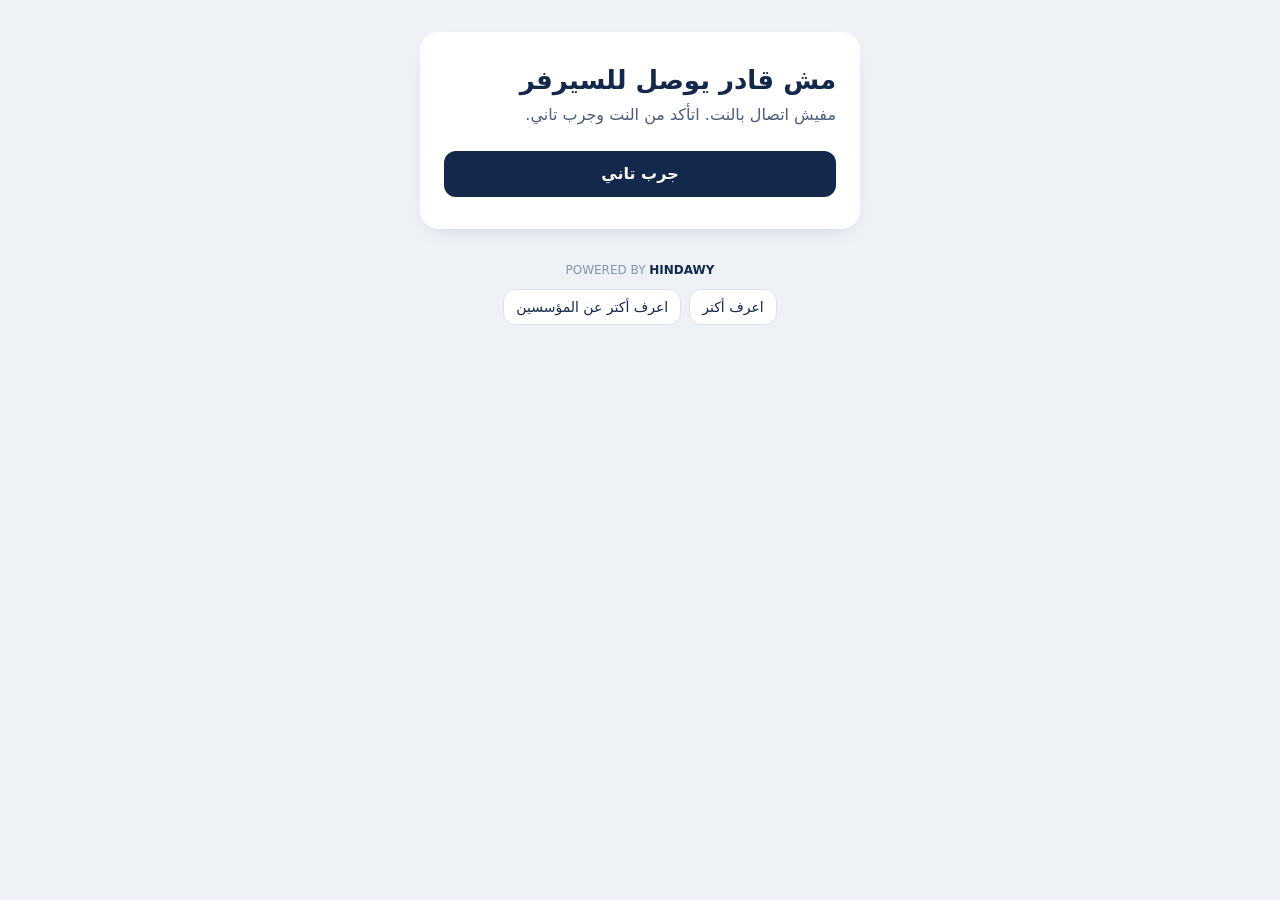
==== demo/index.html @ 134720d7 "Homework out policy, presentation (own data, 4 apps, identity, WhatsApp), start page" ====
<!doctype html>
<html lang="ar" dir="rtl">
<head>
<meta charset="utf-8">
<meta name="viewport" content="width=device-width, initial-scale=1, viewport-fit=cover">
<meta name="theme-color" content="#FFFFFF">
<meta http-equiv="Content-Security-Policy" content="default-src 'self'; script-src 'self'; style-src 'self' 'unsafe-inline' https://fonts.googleapis.com; font-src https://fonts.gstatic.com; connect-src https://wxsfaqhketlmcamfuojt.supabase.co; img-src 'self' data:; base-uri 'none'; form-action 'none'">
<title>السيستم</title>
<link rel="stylesheet" href="../css/tokens.css?v=0.9.9">
<link rel="stylesheet" href="../css/app.css?v=0.9.9">
</head>
<body>
<div id="app"><div class="loading">بيحمّل…</div></div>
<script src="../js/icons.js?v=0.9.9"></script>
<script src="../js/config.js?v=0.9.9"></script>
<script src="demo.js"></script>
<script src="../js/api.js?v=0.9.9"></script>
<script src="../js/ui.js?v=0.9.9"></script>
<script src="../js/vendor/qrcode.js?v=1.4.4"></script>
<script src="../js/scan.js?v=0.9.9"></script>
<script src="../js/door.js?v=0.9.9"></script>
<script src="../js/import.js?v=0.9.9"></script>
  <script src="../js/more.js?v=0.9.9"></script>
<script src="../js/app.js?v=0.9.9"></script>
</body>
</html>
---- css/tokens.css ----
/* هوية teacher-pro — «الحبر والقلم الأحمر والهايلايتر» — فاتح بس */
@import url("https://fonts.googleapis.com/css2?family=Readex+Pro:wght@300;400;500;600;700&display=swap");

:root {
  color-scheme: light;

  /* الورق */
  --desk: #EEF2F7;        /* خلفية الصفحة */
  --paper: #FFFFFF;       /* الأسطح */
  --rule: #DCE3ED;        /* خطوط الكشكول والفواصل */
  --rule-soft: #EBF0F6;

  /* الحبر */
  --ink: #14284B;         /* النص الأساسي والزرار الأساسي */
  --ink-2: #4B5D7A;       /* نص ثانوي */
  --ink-3: #8795AC;       /* تلميحات */
  --ink-press: #0C1C38;

  /* الأقلام */
  --pen-red: #CF3A2E;     /* غلط / مرفوض / مفيش رصيد */
  --pen-red-wash: #FCEBE8;
  --pen-green: #17855A;   /* صح / مدفوع / حاضر */
  --pen-green-wash: #E3F3EB;
  --pen-amber: #A86A0B;   /* مستني مراجعة */
  --pen-amber-wash: #FBF0DC;

  /* الهايلايتر — للحاجة المهمة الواحدة في الشاشة */
  --marker: #FFE45A;

  /* الخط */
  --font: "Readex Pro", "Noto Kufi Arabic", system-ui, sans-serif;
  --fs-xs: 12px; --fs-sm: 14px; --fs-md: 16px; --fs-lg: 20px; --fs-xl: 26px; --fs-2xl: 36px; --fs-3xl: 52px;

  /* المسافات والحواف */
  --s1: 4px; --s2: 8px; --s3: 12px; --s4: 16px; --s5: 24px; --s6: 32px; --s7: 48px;
  --r-sm: 8px; --r-md: 12px; --r-lg: 18px;
  --lift: 0 1px 0 var(--rule), 0 8px 24px -16px rgba(20, 40, 75, .35);
}

* { box-sizing: border-box; }
body {
  margin: 0; background: var(--desk); color: var(--ink);
  font-family: var(--font); font-size: var(--fs-md); line-height: 1.6;
  font-variant-numeric: tabular-nums;
}
:focus-visible { outline: 3px solid var(--ink); outline-offset: 2px; border-radius: 6px; }

/* الهايلايتر: خط مايل ورا الرقم المهم */
.mark { position: relative; z-index: 0; padding: 0 .15em; white-space: nowrap; }
.mark::before {
  content: ""; position: absolute; z-index: -1; inset: 38% -.1em 6% -.1em;
  background: var(--marker); border-radius: 3px 10px 4px 12px; transform: rotate(-1.5deg);
}

/* الزراير */
.btn {
  display: inline-flex; align-items: center; justify-content: center; gap: var(--s2);
  min-height: 46px; padding: 0 var(--s5); border-radius: var(--r-md);
  font: 600 var(--fs-md)/1 var(--font); border: 1.5px solid transparent; cursor: pointer;
  transition: transform .08s, background .15s; text-decoration: none;
}
.btn:active { transform: translateY(1px); }
.btn svg { width: 20px; height: 20px; }
.btn-ink { background: var(--ink); color: #fff; }
.btn-ink:hover { background: var(--ink-press); }
.btn-line { background: var(--paper); color: var(--ink); border-color: var(--rule); }
.btn-line:hover { border-color: var(--ink-3); }
.btn-green { background: var(--pen-green); color: #fff; }
.btn-red { background: var(--paper); color: var(--pen-red); border-color: currentColor; }
.btn-ghost { background: none; color: var(--ink-2); padding: 0 var(--s3); }
.btn-lg { min-height: 58px; font-size: var(--fs-lg); border-radius: var(--r-lg); }
.btn-block { width: 100%; }

@media (prefers-reduced-motion: reduce) { * { transition: none !important; animation: none !important; } }
---- css/app.css ----
/* شاشات السيستم — مبنية على tokens.css */
html, body { min-height: 100%; }
body { -webkit-tap-highlight-color: transparent; }
a { color: var(--ink); }
.ic { width: 20px; height: 20px; flex: none; }
.ic.sm { width: 16px; height: 16px; }
.ic.lg { width: 28px; height: 28px; }
h1, h2, h3 { margin: 0; line-height: 1.3; }
.muted { color: var(--ink-2); }
.tiny { color: var(--ink-3); font-size: var(--fs-xs); }
.btn-sm { min-height: 36px; padding: 0 var(--s3); font-size: var(--fs-sm); }
.btn[disabled] { opacity: .6; cursor: progress; }
.btn.busy::after { content: ""; width: 14px; height: 14px; border: 2px solid currentColor; border-top-color: transparent; border-radius: 50%; animation: spin .7s linear infinite; }
@keyframes spin { to { transform: rotate(360deg); } }

/* الحقول */
.field { display: flex; flex-direction: column; gap: 6px; margin-bottom: var(--s4); }
.field label { font-weight: 500; font-size: var(--fs-sm); }
.field .hint { color: var(--ink-3); font-size: var(--fs-xs); }
.inp, select.inp {
  min-height: 48px; padding: 0 var(--s4); border: 1.5px solid var(--rule); border-radius: var(--r-md);
  background: var(--paper); font: 400 var(--fs-md) var(--font); color: var(--ink); width: 100%;
}
.inp:focus { outline: none; border-color: var(--ink); }
.inp[dir="ltr"] { text-align: right; }
.row2 { display: grid; grid-template-columns: 1fr 1fr; gap: var(--s3); }

/* شاشات الدخول والإعداد */
.gate { min-height: 100vh; display: flex; flex-direction: column; align-items: center; padding: var(--s6) var(--s4) 0; }
.gate-card { width: 100%; max-width: 440px; background: var(--paper); border-radius: var(--r-lg); padding: var(--s6) var(--s5); box-shadow: var(--lift); }
.gate h1 { font-size: var(--fs-xl); margin-bottom: var(--s1); }
.gate .sub { color: var(--ink-2); margin: 0 0 var(--s5); }
.brand { font-weight: 700; font-size: var(--fs-lg); margin-bottom: var(--s5); text-align: center; }
.steps-bar { display: flex; gap: 6px; margin-bottom: var(--s5); }
.steps-bar i { flex: 1; height: 4px; border-radius: 4px; background: var(--rule); }
.steps-bar i.on { background: var(--ink); }
.chips { display: flex; flex-wrap: wrap; gap: var(--s2); }
.chip { display: inline-flex; align-items: center; gap: 6px; min-height: 40px; padding: 0 var(--s4); border-radius: 999px; border: 1.5px solid var(--rule); background: var(--paper); font: 500 var(--fs-sm) var(--font); color: var(--ink-2); cursor: pointer; }
.chip.on { border-color: var(--ink); color: var(--ink); background: #F4F7FC; }
.chip .ic { width: 16px; height: 16px; }
.actions { display: flex; gap: var(--s3); margin-top: var(--s5); }
.actions .btn-ink { flex: 1; }
.err { color: var(--pen-red); font-size: var(--fs-sm); min-height: 1.4em; margin: 0; }

/* الهيكل */
.shell { display: grid; grid-template-columns: 1fr; align-content: start; min-height: 100vh; }
.top { position: sticky; top: 0; z-index: 5; background: var(--paper); border-bottom: 1px solid var(--rule); display: flex; align-items: center; gap: var(--s3); padding: var(--s3) var(--s4); }
.top .name { font-weight: 700; }
.top .who { margin-inline-start: auto; text-align: left; font-size: var(--fs-sm); color: var(--ink-2); }
.main { padding: var(--s5) var(--s4) 96px; max-width: 960px; width: 100%; margin: 0 auto; }
.nav { position: fixed; bottom: 0; inset-inline: 0; z-index: 5; background: var(--paper); border-top: 1px solid var(--rule); display: flex; }
.nav a { flex: 1; display: flex; flex-direction: column; align-items: center; gap: 2px; padding: var(--s2) 0 calc(var(--s2) + env(safe-area-inset-bottom)); text-decoration: none; color: var(--ink-3); font-size: var(--fs-xs); }
.nav a.on { color: var(--ink); font-weight: 600; }
.nav a .ic { width: 22px; height: 22px; }
@media (min-width: 900px) {
  .shell { grid-template-columns: 220px 1fr; grid-template-rows: auto 1fr; }
  .top { grid-column: 1 / -1; }
  .nav { position: sticky; top: 61px; align-self: start; flex-direction: column; border: 0; background: none; padding: var(--s4); gap: 4px; height: calc(100vh - 61px); }
  .nav a { flex: none; flex-direction: row; gap: var(--s3); padding: var(--s3) var(--s4); border-radius: var(--r-md); font-size: var(--fs-md); }
  .nav a.on { background: var(--paper); box-shadow: var(--lift); }
  .main { padding-bottom: var(--s6); }
}

/* العناوين والأسطح */
.head { display: flex; align-items: center; justify-content: space-between; gap: var(--s3); margin-bottom: var(--s4); flex-wrap: wrap; }
.head h1 { font-size: var(--fs-xl); }
.surface { background: var(--paper); border-radius: var(--r-lg); padding: var(--s4); }
.surface + .surface { margin-top: var(--s3); }
.sec { margin-top: var(--s6); }
.sec > h2 { font-size: var(--fs-lg); margin-bottom: var(--s3); font-weight: 600; }

/* الأرقام السريعة */
.stats { display: grid; grid-template-columns: repeat(auto-fit, minmax(150px, 1fr)); gap: var(--s3); }
.stat { background: var(--paper); border-radius: var(--r-lg); padding: var(--s4); }
.stat b { display: block; font-size: clamp(22px, 3.2vw, 34px); font-weight: 700; line-height: 1.2; white-space: nowrap; }
.stat .tiny { display: block; }

/* اللي حصل */
.feed { list-style: none; margin: 0; padding: 0; background: var(--paper); border-radius: var(--r-lg); }
.feed li { display: flex; gap: var(--s3); align-items: flex-start; padding: var(--s3) var(--s4); border-bottom: 1px solid var(--rule-soft); }
.feed li:last-child { border: 0; }
.feed .lvl { width: 8px; height: 8px; border-radius: 50%; margin-top: 9px; flex: none; background: var(--rule); }
.feed .lvl.l2 { background: var(--pen-amber); }
.feed .lvl.l3 { background: var(--pen-red); }
.feed .t { margin-inline-start: auto; color: var(--ink-3); font-size: var(--fs-xs); white-space: nowrap; padding-top: 3px; }
.empty { text-align: center; padding: var(--s6) var(--s4); color: var(--ink-2); }
.empty .ic { width: 36px; height: 36px; color: var(--ink-3); margin-bottom: var(--s2); }

/* المجموعات */
.grade-h { font-size: var(--fs-md); font-weight: 600; color: var(--ink-2); margin: var(--s5) 0 var(--s2); }
.list { list-style: none; margin: 0; padding: 0; background: var(--paper); border-radius: var(--r-lg); }
.list > li { display: flex; align-items: center; gap: var(--s3); padding: var(--s3) var(--s4); border-bottom: 1px solid var(--rule-soft); }
.list > li:last-child { border: 0; }
.list .grow { flex: 1; min-width: 0; }
.list .price { font-weight: 600; white-space: nowrap; }
.limit { font-size: var(--fs-sm); color: var(--ink-2); }
.limit b { color: var(--ink); }

/* المستويات في الإعدادات */
.feat { background: var(--paper); border-radius: var(--r-lg); padding: var(--s4); }
.feat + .feat { margin-top: var(--s3); }
.feat h3 { font-size: var(--fs-md); font-weight: 600; margin-bottom: var(--s3); }
.lv { display: flex; align-items: center; gap: var(--s3); width: 100%; text-align: right; padding: var(--s3); border: 1.5px solid var(--rule); border-radius: var(--r-md); background: var(--paper); font: 400 var(--fs-sm) var(--font); color: var(--ink); cursor: pointer; }
.lv + .lv { margin-top: var(--s2); }
.lv .dot { width: 20px; height: 20px; border-radius: 50%; border: 2px solid var(--rule); flex: none; }
.lv.on { border-color: var(--ink); }
.lv.on .dot { border: 6px solid var(--ink); }
.lv.locked { background: var(--desk); color: var(--ink-3); cursor: default; }
.lv .lock { margin-inline-start: auto; display: inline-flex; align-items: center; gap: 4px; font-size: var(--fs-xs); color: var(--ink-2); text-decoration: none; white-space: nowrap; }

/* النوافذ */
.sheet-wrap { position: fixed; inset: 0; z-index: 20; display: flex; align-items: flex-end; justify-content: center; }
.sheet-bg { position: absolute; inset: 0; background: rgba(20, 40, 75, .35); }
.sheet-box { position: relative; background: var(--paper); width: 100%; max-width: 520px; max-height: 92vh; overflow: auto; border-radius: var(--r-lg) var(--r-lg) 0 0; padding: var(--s5) var(--s4) calc(var(--s5) + env(safe-area-inset-bottom)); animation: up .18s ease-out; }
.sheet-box h2 { font-size: var(--fs-lg); margin-bottom: var(--s4); }
@keyframes up { from { transform: translateY(24px); opacity: 0; } }
@media (min-width: 640px) { .sheet-wrap { align-items: center; } .sheet-box { border-radius: var(--r-lg); } }

#toasts { position: fixed; top: var(--s4); inset-inline: 0; z-index: 30; display: flex; flex-direction: column; align-items: center; gap: var(--s2); pointer-events: none; }
.toast { display: flex; align-items: center; gap: var(--s2); background: var(--ink); color: #fff; padding: var(--s3) var(--s4); border-radius: var(--r-md); font-size: var(--fs-sm); box-shadow: var(--lift); max-width: 92vw; }
.toast.err { background: var(--pen-red); }

.credit { text-align: center; padding: var(--s6) var(--s4) var(--s5); font-size: var(--fs-xs); color: var(--ink-3); }
.credit a { color: var(--ink); font-weight: 700; text-decoration: none; }
.credit-btns { display: flex; justify-content: center; gap: var(--s2); margin-top: var(--s2); flex-wrap: wrap; }
.credit-btns .btn { font-weight: 500; }
.demo-box { margin-top: var(--s5); padding-top: var(--s4); border-top: 1px dashed var(--rule); display: flex; flex-direction: column; gap: var(--s2); }
.demo-tag { font-size: var(--fs-xs); font-weight: 600; color: var(--pen-amber); background: var(--pen-amber-wash); padding: 2px 10px; border-radius: 999px; }
.logo { width: 32px; height: 32px; border-radius: 8px; object-fit: cover; }
.inline-form { display: flex; gap: var(--s2); }
.inline-form .inp { flex: 1; min-width: 0; }

/* الطلاب */
a.stat { text-decoration: none; color: inherit; }
a.stat:hover { box-shadow: var(--lift); }
a.plain { text-decoration: none; }
.filters { display: grid; grid-template-columns: 1fr 240px; gap: var(--s2); margin-bottom: var(--s2); }
.search { position: relative; }
.search .ic { position: absolute; top: 14px; right: 14px; color: var(--ink-3); pointer-events: none; }
.search .inp { padding-right: 44px; }
.list > li.tap { cursor: pointer; }
.list > li.tap:hover { background: #F7F9FC; }
.list > li.empty { justify-content: center; color: var(--ink-2); padding: var(--s6) var(--s4); }
.av { width: 40px; height: 40px; border-radius: 12px; flex: none; display: grid; place-items: center; font-weight: 600; font-size: var(--fs-sm); background: #E4EAF3; color: var(--ink-2); }
.av.lg { width: 64px; height: 64px; border-radius: 18px; font-size: var(--fs-lg); }
.num { font-variant-numeric: tabular-nums; }
a.num { color: var(--ink); text-decoration: none; font-weight: 500; }
.profile { display: flex; gap: var(--s4); align-items: center; margin-bottom: var(--s4); }
.profile h2 { margin: 0 0 2px; }
.facts { display: grid; grid-template-columns: 1fr 1fr; gap: var(--s3); margin: 0; }
.facts div { background: var(--desk); border-radius: var(--r-md); padding: var(--s3); }
.facts .wide { grid-column: 1 / -1; }
.facts dt { font-size: var(--fs-xs); color: var(--ink-3); }
.facts dd { margin: 2px 0 0; font-weight: 600; font-size: var(--fs-md); }
.lbl { font-weight: 500; font-size: var(--fs-sm); }
.perms { border: 0; padding: 0; margin: 0 0 var(--s4); }
.perms legend { font-weight: 500; font-size: var(--fs-sm); margin-bottom: var(--s2); }
.perm { display: flex; gap: var(--s3); align-items: flex-start; padding: var(--s2) 0; cursor: pointer; }
.perm input { width: 20px; height: 20px; margin-top: 3px; accent-color: var(--ink); flex: none; }
.perm b { display: block; font-weight: 500; }

/* الباب */
.door-bar { display: flex; align-items: center; gap: var(--s3); background: var(--paper); border-radius: var(--r-lg); padding: var(--s3) var(--s4); margin-bottom: var(--s3); }
.door-bar > div:first-child { flex: 1; min-width: 0; }
.door-count { text-align: center; line-height: 1.1; }
.door-count b { font-size: var(--fs-2xl); }
.door-count span { color: var(--ink-3); font-size: var(--fs-sm); margin-inline-start: 2px; }
.door-in { display: flex; gap: var(--s2); }
.door-in .search { flex: 1; }
.inp-lg { min-height: 56px; font-size: var(--fs-lg); }
.search .inp-lg + .ic, .door-in .search .ic { top: 18px; }
.btn-icon { width: 56px; min-height: 56px; padding: 0; flex: none; }
.btn-icon .ic { width: 24px; height: 24px; }
.btn-icon.on { border-color: var(--pen-green); color: var(--pen-green); background: var(--pen-green-wash); }
.hits { margin-top: var(--s2); box-shadow: var(--lift); }
.door-hint { margin: var(--s2) 0 0; }
#dres:not(:empty) { margin-top: var(--s3); }
.door-res .who { display: flex; gap: var(--s3); align-items: center; }
.door-res h3 { font-size: var(--fs-lg); margin: 0; }
.tag { display: inline-block; margin-top: 4px; font-size: var(--fs-xs); color: var(--pen-amber); background: var(--pen-amber-wash); padding: 1px 8px; border-radius: 999px; }
.verdict { margin-top: var(--s3); border-radius: var(--r-md); padding: var(--s3) var(--s4); display: flex; align-items: center; gap: var(--s3); font-weight: 600; font-size: var(--fs-lg); }
.verdict.ok { background: var(--pen-green-wash); color: var(--pen-green); }
.verdict.no { background: var(--pen-red-wash); color: var(--pen-red); }
.verdict.warn { background: var(--pen-amber-wash); color: var(--pen-amber); }
.verdict.info { background: #EEF2F8; color: var(--ink); }
.verdict .tiny { font-weight: 400; color: inherit; opacity: .85; }
.big { font-size: var(--fs-2xl); font-weight: 700; color: var(--ink); }
.door-act { display: grid; grid-template-columns: 2fr 1fr; gap: var(--s2); margin-top: var(--s3); }
.door-act .btn { white-space: nowrap; font-size: var(--fs-md); padding: 0 var(--s3); }
.hw { display: grid; grid-template-columns: 1fr 1fr; gap: var(--s2); margin-top: var(--s3); }
.hw button { min-height: 52px; border-radius: var(--r-md); border: 1.5px solid var(--rule); background: var(--paper); font: 600 var(--fs-md) var(--font); display: flex; align-items: center; justify-content: center; gap: var(--s2); color: var(--ink-2); cursor: pointer; }
.hw .on-yes { border-color: var(--pen-green); color: var(--pen-green); background: var(--pen-green-wash); }
.hw .on-no { border-color: var(--pen-red); color: var(--pen-red); background: var(--pen-red-wash); }
.door-sum { display: flex; gap: var(--s5); justify-content: center; color: var(--ink-2); font-size: var(--fs-sm); margin: var(--s4) 0 0; }
.dot { width: 8px; height: 8px; border-radius: 50%; flex: none; background: var(--rule); }
.dot.g { background: var(--pen-green); }
.dot.a { background: var(--pen-amber); }
.cam { position: fixed; inset: 0; z-index: 40; background: #000; display: flex; flex-direction: column; align-items: center; justify-content: center; gap: var(--s4); }
.cam video { width: 100%; max-width: 520px; max-height: 70vh; object-fit: cover; }
.cam-frame { position: absolute; width: 220px; height: 220px; border: 3px solid var(--marker); border-radius: 20px; top: calc(50% - 140px); }
.balance { display: flex; align-items: center; justify-content: space-between; gap: var(--s3); flex-wrap: wrap; background: var(--desk); border-radius: var(--r-md); padding: var(--s3) var(--s4); margin-bottom: var(--s3); }
.balance-btns { display: flex; gap: var(--s2); flex-wrap: wrap; }
.mark { position: relative; z-index: 0; padding: 0 .15em; }
.stepper { display: flex; align-items: center; justify-content: space-between; margin: var(--s4) 0 var(--s3); }
.stepper button { width: 56px; height: 56px; border-radius: 50%; border: 1.5px solid var(--rule); background: var(--paper); font: 600 26px var(--font); color: var(--ink); cursor: pointer; }
.stepper output { font-size: var(--fs-3xl); font-weight: 700; line-height: 1; text-align: center; }
.stepper output small { display: block; font-size: var(--fs-sm); font-weight: 400; color: var(--ink-2); margin-top: var(--s1); }
.chips.center { justify-content: center; }
.total { display: flex; justify-content: space-between; align-items: baseline; border-top: 2px solid var(--ink); padding-top: var(--s3); margin-top: var(--s4); }
.total b { font-size: var(--fs-2xl); }

/* QR والكارت */
body.locked { overflow: hidden; }
.head-btns { display: flex; gap: var(--s2); flex-wrap: wrap; }
.plain-btn { background: none; border: 0; padding: 0; font: inherit; color: inherit; text-align: right; cursor: pointer; display: flex; gap: var(--s3); align-items: center; width: 100%; }
button.grow.plain-btn { display: block; }
.linkish { background: none; border: 0; padding: 0; font: inherit; color: var(--ink); text-decoration: underline; cursor: pointer; }
.tag.ok { color: var(--pen-green); background: var(--pen-green-wash); }
.qr-mini { margin-inline-start: auto; width: 64px; height: 64px; padding: 4px; border: 1.5px solid var(--rule); border-radius: var(--r-md); background: #fff; cursor: pointer; flex: none; }
.qr-mini svg { width: 100%; height: 100%; display: block; }
.id-card { width: 100%; max-width: 340px; aspect-ratio: 86 / 54; margin: 0 auto var(--s4); background: #fff; border-radius: 14px; box-shadow: var(--lift); border: 1px solid var(--rule); display: flex; flex-direction: column; overflow: hidden; }
.id-top { display: flex; justify-content: space-between; align-items: center; background: var(--ink); color: #fff; padding: 6px 12px; font-size: 12px; }
.id-body { flex: 1; display: flex; gap: 12px; align-items: center; padding: 8px 12px; }
.id-qr { width: 42%; aspect-ratio: 1; flex: none; }
.id-qr svg { width: 100%; height: 100%; display: block; }
.id-name { font-weight: 700; font-size: 15px; line-height: 1.3; }
.id-code { font-size: 22px; font-weight: 700; letter-spacing: 1px; margin-top: 2px; }
.id-foot { font-size: 8px; letter-spacing: .5px; color: var(--ink-3); text-align: center; padding: 3px; border-top: 1px solid var(--rule-soft); }
.nfc-link { margin-top: var(--s4); padding-top: var(--s4); border-top: 1px dashed var(--rule); }
.nfc-link p { margin: 4px 0 var(--s3); }
.cam { position: fixed; inset: 0; z-index: 40; background: #0B1424; display: flex; flex-direction: column; align-items: center; justify-content: center; gap: var(--s4); padding: var(--s4); }
.cam-title { color: #fff; margin: 0; text-align: center; }
.cam-box { position: relative; width: 100%; max-width: 420px; aspect-ratio: 1; border-radius: 20px; overflow: hidden; background: #000; }
.cam-box video { width: 100%; height: 100%; object-fit: cover; }
.cam-frame { position: absolute; inset: 18%; border: 3px solid var(--marker); border-radius: 18px; transition: border-color .2s; }
.cam.hit .cam-frame { border-color: #3DDC97; }
.nfc-sim { position: fixed; inset: 0; z-index: 40; background: rgba(11, 20, 36, .7); display: flex; flex-direction: column; align-items: center; justify-content: center; gap: var(--s4); color: #fff; }
.nfc-phone { width: 120px; height: 200px; border-radius: 22px; border: 3px solid #fff; display: grid; place-items: center; }
.nfc-phone .ic { width: 40px; height: 40px; }
.nfc-card { width: 170px; height: 106px; border-radius: 12px; background: #fff; color: var(--ink); padding: 12px; display: flex; flex-direction: column; justify-content: space-between; margin-top: -150px; animation: tap 1.2s ease-in-out forwards; box-shadow: 0 12px 30px rgba(0,0,0,.35); }
.nfc-card span { font-size: 20px; font-weight: 700; }
@keyframes tap { 0% { transform: translate(130px, 60px) rotate(12deg); } 60% { transform: translate(0, 40px) rotate(0); } 100% { transform: translate(0, 40px) rotate(0); } }
.nfc-sim p { margin: 0; }

/* التابات والقوايم التفصيلية */
.tabs-row { display: flex; gap: var(--s1); overflow-x: auto; margin-bottom: var(--s4); border-bottom: 1px solid var(--rule); scrollbar-width: none; }
.tab { flex: none; background: none; border: 0; border-bottom: 3px solid transparent; padding: var(--s2) var(--s3); font: 500 var(--fs-md) var(--font); color: var(--ink-2); cursor: pointer; }
.tab.on { color: var(--ink); border-bottom-color: var(--ink); font-weight: 600; }
.list > li.col { flex-direction: column; align-items: stretch; gap: var(--s2); }
.row-top { display: flex; align-items: center; gap: var(--s3); }
.row-btns { display: flex; gap: var(--s2); flex-wrap: wrap; align-items: center; justify-content: flex-end; }
.amount { font-size: var(--fs-lg); font-weight: 700; white-space: nowrap; }
.list.flat > li { padding: var(--s2) 0; }
.receipt { width: 100%; border-radius: var(--r-md); }
.secret { display: block; padding: var(--s3); background: var(--desk); border-radius: var(--r-md); font-size: var(--fs-md); word-break: break-all; user-select: all; }
.howto { padding-inline-start: 1.2em; margin: 0 0 var(--s3); font-size: var(--fs-sm); line-height: 1.9; }
.howto code { display: block; background: var(--desk); padding: 4px 8px; border-radius: 6px; font-size: 12px; word-break: break-all; margin: 2px 0; }
.split { display: grid; grid-template-columns: 1fr 1fr; gap: var(--s5); }
.mini-h { font-size: var(--fs-sm); color: var(--ink-2); font-weight: 500; margin: 0 0 var(--s2); }
.mini-h:not(:first-child) { margin-top: var(--s4); }
.bar-row { display: grid; grid-template-columns: 110px 1fr 56px; align-items: center; gap: var(--s2); font-size: var(--fs-sm); padding: 4px 0; }
.bar-row b { text-align: left; }
.bar { height: 10px; border-radius: 6px; background: var(--rule-soft); position: relative; overflow: hidden; }
.bar::after { content: ""; position: absolute; inset: 0 0 0 auto; width: var(--w); background: var(--ink); border-radius: 6px; }
.bar.g::after { background: var(--pen-green); }
.bar.a::after { background: var(--pen-amber); }
.bar.r::after { background: var(--pen-red); }
.days { display: flex; align-items: flex-end; gap: 6px; height: 140px; overflow-x: auto; }
.day { flex: 1; min-width: 18px; height: 100%; display: flex; flex-direction: column; justify-content: flex-end; align-items: center; gap: 4px; }
.day span { width: 100%; height: var(--h); background: var(--ink); border-radius: 4px 4px 0 0; min-height: 2px; }
.day small { font-size: 10px; color: var(--ink-3); }
.table-wrap { overflow-x: auto; background: var(--paper); border-radius: var(--r-lg); }
.tbl { width: 100%; border-collapse: collapse; font-size: var(--fs-sm); }
.tbl th, .tbl td { padding: var(--s3) var(--s4); text-align: right; border-bottom: 1px solid var(--rule-soft); }
.tbl th { color: var(--ink-2); font-weight: 500; }
.sheet-list > li { align-items: flex-start; }
.score { width: 84px; min-height: 44px; text-align: center; font-size: var(--fs-lg); font-weight: 600; flex: none; }
.saved { color: var(--pen-green); opacity: 0; transition: opacity .2s; margin-top: 12px; }
li.done .saved { opacity: 1; }
li.flash { background: var(--pen-green-wash); }
.chip.sm { min-height: 30px; padding: 0 var(--s3); font-size: var(--fs-xs); }
.chip.bad { border-color: var(--pen-red); color: var(--pen-red); background: var(--pen-red-wash); }
.wrong-chips { margin-top: var(--s2); }
.msg-prev { font-size: var(--fs-sm); color: var(--ink-2); background: var(--desk); border-radius: var(--r-sm); padding: var(--s2) var(--s3); white-space: pre-line; }
li.gone { opacity: 0; transition: opacity .3s; }
.top-list { counter-reset: none; padding: 0; }
.top-list .rank { width: 32px; height: 32px; border-radius: 50%; display: grid; place-items: center; background: var(--desk); font-weight: 700; flex: none; }
.top-list li:nth-child(-n+3) .rank { background: var(--marker); }
.top-img { width: 100%; max-width: 420px; display: block; margin: var(--s4) auto 0; border-radius: var(--r-md); box-shadow: var(--lift); }
.choice-in { display: flex; gap: var(--s2); align-items: center; margin-bottom: var(--s2); }
.choice-in input[type=radio] { width: 22px; height: 22px; accent-color: var(--pen-green); flex: none; }
.claim { display: flex; gap: 6px; align-items: center; color: var(--pen-green); margin: var(--s3) 0 0; }
textarea.inp { padding: var(--s3) var(--s4); min-height: auto; resize: vertical; line-height: 1.7; }
.more-btn { display: none; }
.nav-extra { display: contents; }
.more-list { display: flex; flex-direction: column; gap: var(--s1); }
.more-list a { display: flex; gap: var(--s3); align-items: center; padding: var(--s3); border-radius: var(--r-md); text-decoration: none; color: var(--ink); font-weight: 500; }
.more-list a:hover { background: var(--desk); }
@media (max-width: 899px) {
  .nav-extra { display: none; }
  .more-btn { display: flex; flex: 1; flex-direction: column; align-items: center; gap: 2px; padding: var(--s2) 0 calc(var(--s2) + env(safe-area-inset-bottom)); background: none; border: 0; color: var(--ink-3); font: 400 var(--fs-xs) var(--font); cursor: pointer; }
  .more-btn .ic { width: 22px; height: 22px; }
  .more-btn.on { color: var(--ink); font-weight: 600; }
  .split { grid-template-columns: 1fr; }
}

/* الجولة التانية */
.btn-qr { min-height: 56px; flex: none; padding: 0 var(--s4); font-size: var(--fs-md); }
.btn-qr .ic { width: 22px; height: 22px; }
.perm3 { display: grid; grid-template-columns: 1fr auto; gap: var(--s3); align-items: center; padding: var(--s3) 0; border-bottom: 1px solid var(--rule-soft); }
.perm3 b { display: block; font-weight: 500; }
.seg3 { display: flex; background: var(--desk); border-radius: 10px; padding: 3px; gap: 2px; }
.seg3 button { border: 0; background: none; padding: 6px 10px; border-radius: 8px; font: 500 var(--fs-xs) var(--font); color: var(--ink-2); cursor: pointer; white-space: nowrap; }
.seg3 button.on { background: var(--paper); color: var(--ink); box-shadow: 0 1px 3px rgba(20, 40, 75, .15); }
.seg3 button.on[data-v=today] { color: var(--pen-amber); }
.seg3 button.on[data-v=always] { color: var(--pen-green); }
.qcard { border: 1.5px solid var(--rule); border-radius: var(--r-md); padding: var(--s2) var(--s3); margin-bottom: var(--s2); display: block; }
.qcard[open] { border-color: var(--ink-3); }
.qcard summary { cursor: pointer; display: flex; align-items: center; gap: var(--s2); list-style: none; min-height: 40px; }
.qcard summary .tiny { flex: 1; overflow: hidden; text-overflow: ellipsis; white-space: nowrap; }
.qcard .inp { margin-top: var(--s2); }
.qcard .seg { margin: var(--s2) 0 0; }
.seg { display: grid; grid-auto-flow: column; grid-auto-columns: 1fr; gap: 4px; background: var(--desk); padding: 4px; border-radius: var(--r-md); }
.seg button { min-height: 38px; border: 0; border-radius: 9px; background: none; font: 500 var(--fs-sm) var(--font); color: var(--ink-2); cursor: pointer; }
.seg button.on { background: var(--paper); color: var(--ink); font-weight: 600; box-shadow: 0 1px 3px rgba(20, 40, 75, .12); }
.let { width: 22px; text-align: center; font-weight: 700; color: var(--ink-2); flex: none; }
.chip.xs { min-height: 28px; padding: 0 10px; font-size: var(--fs-xs); }
.chip.qn { min-width: 34px; justify-content: center; }
.picks:empty { display: none; }
.pick { display: flex; gap: 4px; align-items: center; margin-top: 6px; }
.pick .tiny { white-space: nowrap; margin-inline-end: 2px; }
.pick .chip.xs { min-width: 30px; padding: 0 6px; justify-content: center; }
.qstats li .bar { margin: 6px 0; }
.bad-t { color: var(--pen-red); }
.warn-tag { display: inline-block; color: var(--pen-amber); background: var(--pen-amber-wash); padding: 2px 10px; border-radius: 999px; font-size: var(--fs-xs); align-self: flex-start; }
.lesson-box { display: flex; gap: var(--s3); align-items: center; justify-content: space-between; flex-wrap: wrap; margin-bottom: var(--s3); }
.lesson-box .inline-form { min-width: 260px; }
.stat.net { background: var(--pen-green-wash); }
.stat.net b { color: var(--pen-green); }

/* الموبايل */
@media (max-width: 520px) {
  .top { padding: var(--s2) var(--s3); }
  .top .who { font-size: var(--fs-xs); max-width: 38vw; overflow: hidden; text-overflow: ellipsis; white-space: nowrap; }
  .top .who br { display: none; }
  .top .who .tiny::before { content: " · "; }
  .main { padding: var(--s4) var(--s3) 96px; }
  .head h1 { font-size: var(--fs-lg); }
  .gate { padding-top: var(--s4); }
  .gate-card { padding: var(--s5) var(--s4); }
  .list > li { padding: var(--s3); }
  .row2 { grid-template-columns: 1fr; gap: 0; }
  .filters { grid-template-columns: 1fr; }
  .facts { grid-template-columns: 1fr; }
  .list > li .num.tiny { display: none; }
  .nav a { font-size: 11px; }
  .actions { flex-direction: column-reverse; }
}
.loading { display: grid; place-items: center; min-height: 60vh; color: var(--ink-3); }

/* الجولة 3: كروت المجموعات + الاستيراد */
.gcards { display: grid; grid-template-columns: repeat(auto-fill, minmax(210px, 1fr)); gap: var(--s3); }
.gcard { display: flex; flex-direction: column; gap: 4px; text-align: right; background: var(--paper); border: 1.5px solid transparent; border-radius: var(--r-lg); padding: var(--s4); font: inherit; color: var(--ink); cursor: pointer; min-height: 112px; }
.gcard:hover { border-color: var(--ink); }
.gcard > b { font-size: var(--fs-lg); }
.gcard .gnum { margin-top: auto; font-size: var(--fs-sm); color: var(--ink-2); }
.gcard .gnum b { font-size: var(--fs-lg); color: var(--ink); }
.gcard .bar { margin-top: 4px; height: 6px; }
.gcard.muted-card { background: var(--pen-amber-wash); }
.grp-filter { align-items: center; margin: -4px 0 var(--s3); }
.drop { display: flex; flex-direction: column; align-items: flex-start; gap: var(--s2); padding: var(--s4); border: 1.5px dashed var(--rule); border-radius: var(--r-md); margin-bottom: var(--s4); }
.map-grid { display: grid; grid-template-columns: repeat(auto-fill, minmax(150px, 1fr)); gap: 0 var(--s3); }
.imp-sum { margin: var(--s3) 0 var(--s2); }
.tag.bad { color: var(--pen-red); background: var(--pen-red-wash); }
.tbl tr.bad td { background: var(--pen-red-wash); }
.sheet-box .tbl th, .sheet-box .tbl td { padding: var(--s2); white-space: nowrap; }

/* الجولة 4: ملف الطالب الكامل */
.pstats { display: grid; grid-template-columns: repeat(4, 1fr); gap: var(--s2); margin-bottom: var(--s3); }
.pstats div { background: var(--desk); border-radius: var(--r-md); padding: var(--s3) var(--s2); text-align: center; display: flex; flex-direction: column; gap: 2px; }
.pstats b { font-size: var(--fs-lg); } .pstats b small { font-size: var(--fs-xs); color: var(--ink-3); font-weight: 400; }
.pstats span { font-size: var(--fs-xs); color: var(--ink-2); }
.ptabs { margin-bottom: var(--s2); }
.pgrade { font-size: var(--fs-lg); white-space: nowrap; } .pgrade small { font-size: var(--fs-xs); color: var(--ink-3); font-weight: 400; }
.pgrade.good { color: var(--pen-green); } .pgrade.low { color: var(--pen-red); }
.name-btn { width: auto; display: inline; text-align: right; }
.name-btn:hover b { text-decoration: underline; }
@media (max-width: 420px) { .pstats { grid-template-columns: repeat(2, 1fr); } }

/* الجولة 5: الرئيسية (الفئات + الاختصارات) والرسايل */
.seg-scope { max-width: 240px; min-height: 40px; }
.segs { display: grid; grid-template-columns: repeat(auto-fill, minmax(250px, 1fr)); gap: var(--s3); }
.segc { background: var(--paper); border-radius: var(--r-lg); padding: var(--s4); border-top: 4px solid var(--rule); display: flex; flex-direction: column; gap: var(--s2); }
.segc.g { border-top-color: var(--pen-green); } .segc.r { border-top-color: var(--pen-red); } .segc.a { border-top-color: var(--pen-amber); }
.segc-h { display: flex; gap: var(--s3); align-items: center; }
.segc-h > b { font-size: 30px; line-height: 1; min-width: 48px; }
.segc.g .segc-h > b { color: var(--pen-green); } .segc.r .segc-h > b { color: var(--pen-red); } .segc.a .segc-h > b { color: var(--pen-amber); }
.seg-names { list-style: none; margin: 0; padding: 0; }
.seg-names li { display: flex; justify-content: space-between; gap: var(--s2); padding: 4px 0; border-bottom: 1px solid var(--rule-soft); font-size: var(--fs-sm); }
.segc .btn { align-self: flex-start; margin-top: auto; }
.quick { display: grid; grid-template-columns: repeat(auto-fill, minmax(120px, 1fr)); gap: var(--s2); }
.qk { display: flex; flex-direction: column; align-items: center; gap: 6px; padding: var(--s4) var(--s2); background: var(--paper); border-radius: var(--r-lg); text-decoration: none; color: var(--ink); font-size: var(--fs-sm); font-weight: 500; }
.qk:hover { box-shadow: var(--lift); }
.wa-bar { display: flex; flex-direction: column; gap: var(--s3); margin-bottom: var(--s3); }
.wa-bar .btn { align-self: flex-start; }
.prog { height: 6px; border-radius: 4px; background: var(--rule-soft); overflow: hidden; margin: var(--s2) 0 var(--s3); }
.prog span { display: block; height: 100%; width: var(--w); background: var(--pen-green); }

/* الكويز: نموذج الإجابة + التصحيح */
.key-box { background: var(--desk); border-radius: var(--r-lg); padding: var(--s4); margin: var(--s4) 0; }
.key-box h3 { margin: 0 0 4px; }
#key { display: flex; flex-direction: column; gap: 6px; margin-top: var(--s3); }
.krow { display: flex; flex-wrap: wrap; align-items: center; gap: var(--s2); background: var(--paper); border-radius: var(--r-md); padding: 8px 10px; }
.krow .kn { width: 28px; height: 28px; border-radius: 50%; background: var(--ink); color: #fff; display: grid; place-items: center; font-size: 13px; flex: none; }
.kbub { display: flex; gap: 6px; }
.kbub button { width: 40px; height: 40px; border-radius: 50%; border: 1.5px solid var(--rule); background: var(--paper); font: 600 var(--fs-md) var(--font); color: var(--ink-2); cursor: pointer; }
.kbub button.on { background: var(--pen-green); border-color: var(--pen-green); color: #fff; }
.kess { flex: 1; min-width: 160px; }
.krow .btn.has { color: var(--pen-green); }
.kmore { flex-basis: 100%; display: flex; flex-direction: column; gap: 6px; }
.kch { display: grid; grid-template-columns: 1fr 1fr; gap: 6px; }
.sheet-list > li { flex-wrap: wrap; }
.sheet-list .mark { flex-basis: 100%; background: var(--desk); border-radius: var(--r-md); padding: var(--s3); display: flex; flex-direction: column; gap: var(--s2); }
.wlist { display: flex; flex-direction: column; gap: 6px; }
.wl { background: var(--paper); border-radius: var(--r-sm); padding: 6px 10px; border-right: 3px solid var(--pen-red); display: flex; flex-wrap: wrap; align-items: center; gap: 6px; }
.wl mark { background: var(--pen-green-wash); color: var(--pen-green); font-weight: 600; padding: 0 6px; border-radius: 4px; }
.wl .why { flex-basis: 100%; color: var(--ink-2); }
.wsum { color: var(--pen-red); } .wsum .ok-t { color: var(--pen-green); display: inline-flex; align-items: center; gap: 4px; }
.how-steps { margin: 0 0 var(--s2); padding-inline-start: 22px; font-size: var(--fs-sm); color: var(--ink-2); line-height: 1.9; }
.lock-hint { display: flex; gap: var(--s3); align-items: flex-start; }
.sheet-list .mark[hidden], .kmore[hidden] { display: none; }

/* الجولة 6: مستوى الطلاب لكل صف/مجموعة */
.seg-by { min-width: 260px; }
.lvl-sec { background: var(--paper); border-radius: var(--r-lg); padding: var(--s3) var(--s4); margin-bottom: var(--s3); }
.lvl-h { display: flex; align-items: baseline; gap: var(--s2); margin-bottom: var(--s2); }
.lvl-chips { display: grid; grid-template-columns: repeat(6, 1fr); gap: 6px; }
.lvl-c { display: flex; flex-direction: column; align-items: center; gap: 2px; padding: 8px 4px; border-radius: var(--r-md); border: 1.5px solid transparent; background: var(--desk); font: 500 var(--fs-xs) var(--font); color: var(--ink-2); cursor: pointer; }
.lvl-c b { font-size: var(--fs-lg); color: var(--ink); }
.lvl-c.g b { color: var(--pen-green); } .lvl-c.r b { color: var(--pen-red); } .lvl-c.a b { color: var(--pen-amber); }
.lvl-c.on { border-color: var(--ink); background: var(--paper); }
.lvl-c:disabled { opacity: .45; cursor: default; }
.lvl-names:not(:empty) { margin-top: var(--s3); display: flex; flex-direction: column; gap: var(--s2); }
.lvl-names .btn { align-self: flex-start; }
@media (max-width: 640px) { .lvl-chips { grid-template-columns: repeat(3, 1fr); } .seg-by { min-width: 0; width: 100%; } }
details.key-box > summary { cursor: pointer; list-style: none; }
details.key-box > summary::-webkit-details-marker { display: none; }
details.key-box > summary::before { content: "＋ "; color: var(--ink-3); }
details.key-box[open] > summary::before { content: "－ "; }
details.key-box > summary .tiny { margin-top: 4px; }

/* الجولة 7: تفاصيل التقارير، الملفات، الفلوس، تفاصيل المجموعة */
.row-btns { flex-wrap: wrap; }
.btn { max-width: 100%; }
.rstats .stat, button.stat { font: inherit; color: inherit; border: 1.5px solid transparent; text-align: right; cursor: pointer; display: flex; flex-direction: column; gap: 2px; min-width: 0; }
button.stat:hover { border-color: var(--ink); }
.stat .tiny { overflow-wrap: anywhere; }
.more-t { margin-top: auto; padding-top: 6px; font-size: var(--fs-xs); color: var(--ink-3); display: inline-flex; align-items: center; gap: 2px; }
.files { display: grid; grid-template-columns: repeat(auto-fill, minmax(220px, 1fr)); gap: var(--s2); }
.file-b { display: flex; gap: var(--s3); align-items: center; padding: var(--s3) var(--s4); background: var(--paper); border: 1.5px solid var(--rule); border-radius: var(--r-md); font: inherit; color: var(--ink); text-align: right; cursor: pointer; text-decoration: none; min-width: 0; }
.file-b:hover { border-color: var(--ink); }
.file-b > svg { flex: none; width: 26px; height: 26px; color: var(--pen-green); }
.file-b div { display: flex; flex-direction: column; min-width: 0; }
.sheet-box.wide { max-width: 860px; }
.rdetail .table-wrap, .lvl-detail .table-wrap { max-height: 50vh; overflow: auto; }
.rdetail .tbl td, .lvl-detail .tbl td, .lvl-detail .tbl th { padding: 8px 10px; }
.net-eq { display: flex; align-items: center; gap: var(--s2); flex-wrap: wrap; margin: var(--s3) 0; }
.net-eq > div { background: var(--desk); border-radius: var(--r-md); padding: var(--s3); display: flex; flex-direction: column; min-width: 110px; }
.net-eq > div.ok { background: var(--pen-green-wash); } .net-eq b { font-size: var(--fs-lg); } .net-eq > span { font-size: 22px; color: var(--ink-3); }
.lvl-h.plain-btn { width: 100%; text-align: right; flex-wrap: wrap; }
.lvl-h .more-t { margin: 0 auto 0 0; padding: 0; }
.lvl-detail h2 .tiny { font-weight: 400; }
.lvl-detail .lvl-c { cursor: default; }
.up { color: var(--pen-green); font-weight: 600; } .down { color: var(--pen-red); font-weight: 600; } .low-t { color: var(--pen-red); }
.pquick { justify-content: flex-start; margin: 0 0 var(--s3); }
.mstats { display: grid; grid-template-columns: repeat(4, 1fr); gap: var(--s3); margin-bottom: var(--s4); }
.mst { display: flex; flex-direction: column; gap: 2px; background: var(--paper); border-radius: var(--r-lg); padding: var(--s4); border: 1.5px solid transparent; font: inherit; color: var(--ink); text-align: right; }
button.mst { cursor: pointer; } button.mst:hover { border-color: var(--ink); }
.mst span { font-size: var(--fs-sm); color: var(--ink-2); } .mst b { font-size: 26px; line-height: 1.2; } .mst small { font-size: var(--fs-xs); color: var(--ink-3); }
.mst.warn { background: var(--pen-amber-wash); } .mst.warn b { color: var(--pen-amber); }
.cnt { display: inline-grid; place-items: center; min-width: 20px; height: 20px; padding: 0 6px; border-radius: 99px; background: var(--pen-red); color: #fff; font-size: 11px; font-weight: 700; margin-inline-start: 4px; }
.tcards { display: grid; grid-template-columns: repeat(auto-fill, minmax(320px, 1fr)); gap: var(--s3); }
.tcard { background: var(--paper); border-radius: var(--r-lg); padding: var(--s4); display: flex; flex-direction: column; gap: var(--s3); border-top: 4px solid var(--rule); }
.tcard.pending { border-top-color: var(--pen-amber); } .tcard.approved { border-top-color: var(--pen-green); } .tcard.rejected { border-top-color: var(--pen-red); }
.tc-top { display: flex; gap: var(--s3); align-items: flex-start; }
.tc-top .plain-btn { flex-direction: column; align-items: flex-start; gap: 2px; }
.tc-amt { text-align: center; background: var(--desk); border-radius: var(--r-md); padding: 6px 12px; flex: none; }
.tc-amt b { font-size: 24px; display: block; line-height: 1.1; } .tc-amt small { font-size: var(--fs-xs); color: var(--ink-3); }
.tc-dl { display: grid; grid-template-columns: 1fr 1fr; gap: 6px var(--s3); margin: 0; }
.tc-dl dt { font-size: var(--fs-xs); color: var(--ink-3); } .tc-dl dd { margin: 0; font-size: var(--fs-sm); font-weight: 500; }
.tc-act { display: flex; gap: var(--s2); align-items: center; flex-wrap: wrap; border-top: 1px solid var(--rule-soft); padding-top: var(--s3); }
.tc-act .btn-green { margin-inline-start: auto; }
.tc-foot { font-size: var(--fs-xs); color: var(--ink-2); border-top: 1px solid var(--rule-soft); padding-top: var(--s2); }
@media (max-width: 860px) { .mstats { grid-template-columns: 1fr 1fr; } .tcards { grid-template-columns: 1fr; } }

/* مستوى الطلاب (تصميم جديد): كروت المجموعات بجمل واضحة + الأسامي متقسمة بالمجموعة */
.dot.r { background: var(--pen-red); }
.lv-cards { display: grid; grid-template-columns: repeat(auto-fill, minmax(280px, 1fr)); gap: var(--s3); }
.lv-card { background: var(--paper); border-radius: var(--r-lg); padding: var(--s4); display: flex; flex-direction: column; gap: var(--s3); }
.lv-top { display: flex; flex-direction: column; gap: 2px; }
.lv-top b { font-size: var(--fs-lg); }
.lv-lines { list-style: none; margin: 0; padding: 0; display: flex; flex-direction: column; }
.lv-lines li + li { border-top: 1px solid var(--rule-soft); }
.lv-lines .plain-btn { padding: 10px 0; gap: var(--s2); font-size: var(--fs-sm); }
.lv-lines .plain-btn:hover .grow { text-decoration: underline; }
.lv-lines svg { color: var(--ink-3); flex: none; }
.lv-card > .btn { align-self: flex-start; margin-top: auto; }
.lv-groups { margin-bottom: var(--s3); }
.lv-sec { background: var(--desk); border-radius: var(--r-md); margin-bottom: var(--s2); }
.lv-sec > summary { display: flex; align-items: center; gap: var(--s3); padding: var(--s3) var(--s4); cursor: pointer; list-style: none; }
.lv-sec > summary::-webkit-details-marker { display: none; }
.lv-sec > summary::after { content: "＋"; color: var(--ink-3); margin-inline-start: auto; }
.lv-sec[open] > summary::after { content: "－"; }
.lv-sec > summary .grow { display: flex; flex-direction: column; gap: 2px; }
.lv-body { padding: 0 var(--s4) var(--s4); display: flex; flex-direction: column; gap: var(--s3); }
.lv-body > .btn { align-self: flex-start; }
.lv-gsub { background: var(--paper); border-radius: var(--r-md); padding: var(--s3); }
.lv-gh { display: flex; align-items: center; gap: var(--s2); flex-wrap: wrap; margin-bottom: 6px; }
.lv-gh .btn { margin-inline-start: auto; }
.lv-names { list-style: none; margin: 0; padding: 0; }
.lv-body > .lv-names { background: var(--paper); border-radius: var(--r-md); padding: 0 var(--s3); }
.lv-names li { display: flex; justify-content: space-between; align-items: center; gap: var(--s3); padding: 8px 0; border-bottom: 1px solid var(--rule-soft); flex-wrap: wrap; }
.lv-names li:last-child { border-bottom: 0; }
.lv-names .tiny { color: var(--ink-2); }
.lv-sort { display: flex; align-items: center; gap: var(--s2); font-size: var(--fs-sm); }
.lv-sort select { max-width: 220px; min-height: 38px; }

/* مستوى الطلاب v3: كروت مجموعات بسيطة + صفحة تفاصيل بكروت مترتبة */
button.lv-card { font: inherit; color: var(--ink); text-align: right; border: 1.5px solid transparent; cursor: pointer; width: 100%; align-items: stretch; }
button.lv-card:hover { border-color: var(--ink); }
.lv-card.all { background: var(--ink); color: #fff; justify-content: space-between; }
.lv-card.all .tiny { color: #CFD8E8; } .lv-card.all .lv-open { color: var(--marker); }
.lv-lines li { display: flex; align-items: center; gap: var(--s2); padding: 7px 0; font-size: var(--fs-sm); }
.lv-lines li b { font-size: var(--fs-md); }
.lv-open { display: inline-flex; align-items: center; gap: 4px; font-size: var(--fs-sm); font-weight: 600; color: var(--ink); margin-top: auto; }
.lvd-sum { display: grid; grid-template-columns: repeat(3, 1fr); gap: var(--s2); margin-bottom: var(--s3); }
.lvd-sum > div { background: var(--desk); border-radius: var(--r-md); padding: var(--s3); display: flex; flex-direction: column; text-align: center; }
.lvd-sum b { font-size: var(--fs-lg); } .lvd-sum span { font-size: var(--fs-xs); color: var(--ink-2); }
.lvd-grid { display: grid; grid-template-columns: repeat(2, 1fr); gap: var(--s3); margin-bottom: var(--s3); }
.lvd-card { background: var(--paper); border: 1px solid var(--rule); border-top: 4px solid var(--rule); border-radius: var(--r-lg); padding: var(--s3) var(--s4); display: flex; flex-direction: column; }
.lvd-card.g { border-top-color: var(--pen-green); } .lvd-card.r { border-top-color: var(--pen-red); } .lvd-card.a { border-top-color: var(--pen-amber); }
.lvd-h { display: flex; align-items: center; gap: var(--s2); }
.lvd-h b { font-size: var(--fs-md); }
.lvd-n { margin-inline-start: auto; font-weight: 700; font-size: var(--fs-lg); }
.lvd-card > p.tiny { margin: 2px 0 var(--s2); color: var(--ink-3); }
.lvd-list { list-style: none; margin: 0; padding: 0; }
.lvd-list li { display: flex; align-items: center; gap: var(--s2); padding: 7px 0; border-bottom: 1px solid var(--rule-soft); font-size: var(--fs-sm); flex-wrap: wrap; }
.lvd-list li:last-child { border-bottom: 0; }
.lvd-list .rk { width: 24px; height: 24px; border-radius: 50%; background: var(--desk); display: grid; place-items: center; font-size: 12px; font-weight: 700; flex: none; }
.lvd-list li:nth-child(-n+3) .rk { background: var(--marker); }
.lvd-g { color: var(--ink-3); }
.lvd-v { margin-inline-start: auto; font-weight: 600; white-space: nowrap; }
.lvd-none { color: var(--ink-3); }
.lvd-act { display: flex; align-items: center; gap: var(--s2); margin-top: auto; padding-top: var(--s2); flex-wrap: wrap; }
.lvd-act .btn { margin-inline-start: auto; }
@media (max-width: 640px) { .lvd-grid { grid-template-columns: 1fr; } .lvd-sum span { font-size: 11px; } }

/* الجولة 8: مربعات التقارير على قد الكلام + الإعدادات الأوتوماتيك + شغل الفريق */
.stats { grid-template-columns: repeat(auto-fill, minmax(min(100%, 190px), 1fr)); }
.stat { min-width: 0; overflow: hidden; }
.stat b { white-space: normal; overflow-wrap: anywhere; font-size: clamp(20px, 2.2vw + 8px, 30px); }
.stat .muted { display: block; overflow-wrap: anywhere; }
.auto-lv, .auto-k { background: var(--desk); border-radius: var(--r-md); padding: var(--s3) var(--s4); margin-bottom: var(--s3); }
.lv-in { display: flex; flex-direction: column; gap: var(--s2); margin-top: var(--s2); }
.lv-in label { display: flex; align-items: center; gap: 6px; flex-wrap: wrap; font-size: var(--fs-sm); }
.lv-in input { width: 74px; min-height: 38px; text-align: center; padding: 0 6px; }
.ak-row { display: grid; grid-template-columns: 1fr auto auto; gap: var(--s2); align-items: center; padding: 8px 0; border-top: 1px solid var(--rule-soft); }
.ak-n { font-size: var(--fs-sm); font-weight: 500; }
@media (max-width: 720px) { .ak-row { grid-template-columns: 1fr 1fr; } .ak-n { grid-column: 1 / -1; } }
.gate-card.wide-card { max-width: 720px; }
.team-day { display: grid; grid-template-columns: repeat(auto-fill, minmax(min(100%, 280px), 1fr)); gap: var(--s3); }
.td-card { background: var(--paper); border-radius: var(--r-lg); padding: var(--s4); display: flex; flex-direction: column; gap: var(--s3); }
.td-h { display: flex; align-items: center; gap: var(--s3); }
.td-h > div { display: flex; flex-direction: column; }
.td-facts { list-style: none; margin: 0; padding: 0; }
.td-facts li { display: flex; justify-content: space-between; gap: var(--s2); padding: 6px 0; border-bottom: 1px solid var(--rule-soft); font-size: var(--fs-sm); }
.td-facts li:last-child { border-bottom: 0; }
.td-facts small { font-size: var(--fs-xs); color: var(--ink-3); font-weight: 400; }
.td-none { color: var(--ink-3); margin: 0; }
.td-more summary { cursor: pointer; font-size: var(--fs-sm); color: var(--ink-2); }
.td-more .feed { margin-top: var(--s2); background: var(--desk); }
#main { min-width: 0; }
.days { overflow-x: auto; }
@media (max-width: 520px) { .stats { grid-template-columns: 1fr 1fr; gap: var(--s2); } .stat { padding: var(--s3); } .stat b { font-size: 19px; } .more-t { padding-top: 2px; } }

/* صورة الإيصال جوه كارت طلب الشحن */
.tc-rc { display: flex; flex-direction: column; align-items: center; gap: 4px; background: var(--desk); border: 1px dashed var(--rule); border-radius: var(--r-md); padding: var(--s2); cursor: zoom-in; font: inherit; min-height: 80px; justify-content: center; }
.tc-rc img { max-width: 100%; max-height: 220px; border-radius: 8px; object-fit: contain; }
.tc-norc { display: flex; align-items: center; gap: 6px; background: var(--pen-amber-wash); color: var(--pen-amber); border-radius: var(--r-md); padding: var(--s2) var(--s3); font-size: var(--fs-sm); font-weight: 500; }
.tc-top .plain-btn { display: block; text-align: right; } .tc-top .plain-btn b, .tc-top .plain-btn .tiny { display: block; }
.hw.three { grid-template-columns: 1fr 1fr 1fr; }
.hw .out { border-color: var(--pen-red); color: var(--pen-red); }
.hw-pol { flex-wrap: wrap; }
@media (max-width: 420px) { .hw.three { grid-template-columns: 1fr 1fr; } .hw.three .out { grid-column: 1 / -1; } }
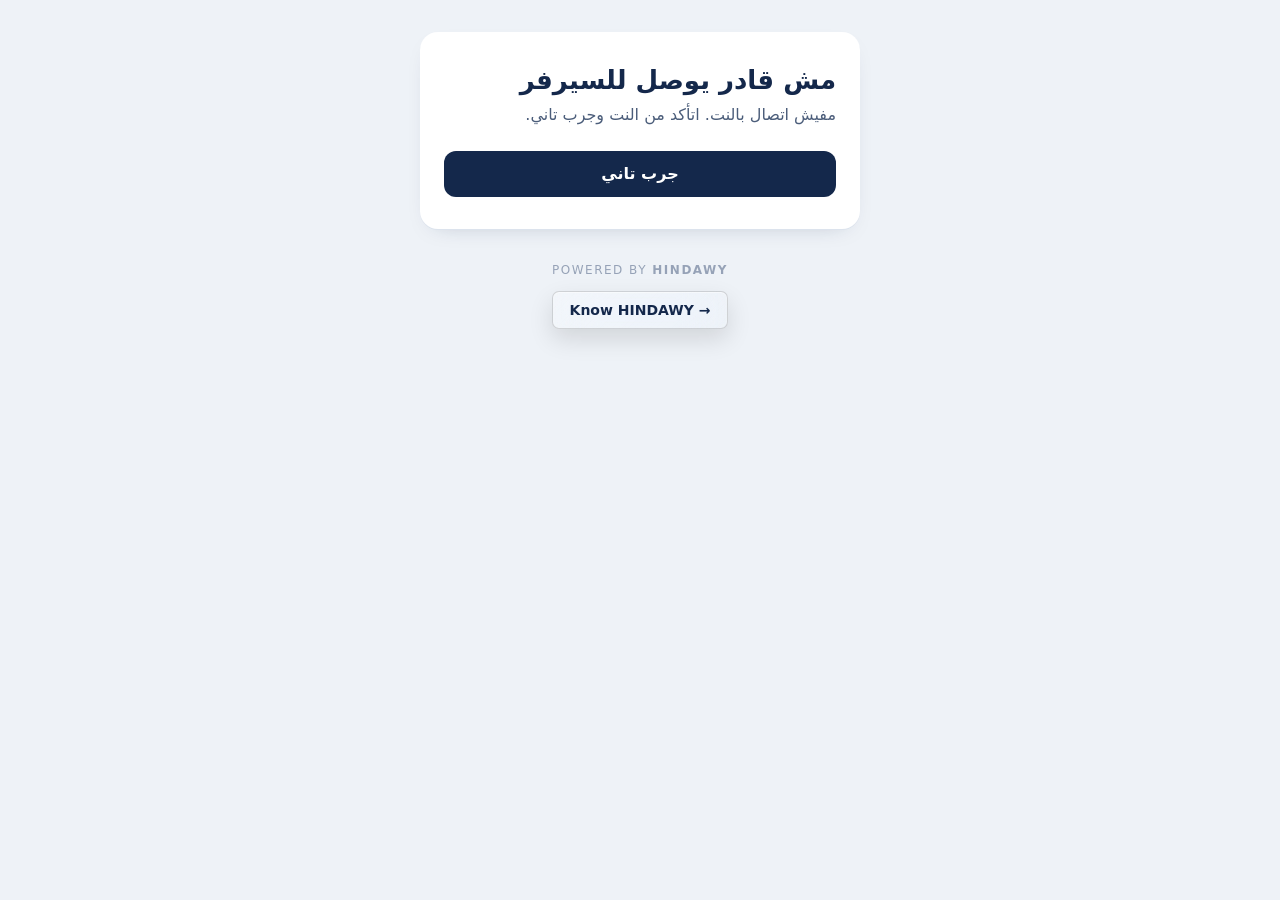
==== commit 8e019be9: "New HINDAWY credit" ====
--- a/demo/index.html
+++ b/demo/index.html
@@ -6,21 +6,21 @@
 <meta name="theme-color" content="#FFFFFF">
 <meta http-equiv="Content-Security-Policy" content="default-src 'self'; script-src 'self'; style-src 'self' 'unsafe-inline' https://fonts.googleapis.com; font-src https://fonts.gstatic.com; connect-src https://wxsfaqhketlmcamfuojt.supabase.co; img-src 'self' data:; base-uri 'none'; form-action 'none'">
 <title>السيستم</title>
-<link rel="stylesheet" href="../css/tokens.css?v=0.9.9">
-<link rel="stylesheet" href="../css/app.css?v=0.9.9">
+<link rel="stylesheet" href="../css/tokens.css?v=0.10.6">
+<link rel="stylesheet" href="../css/app.css?v=0.10.6">
 </head>
 <body>
 <div id="app"><div class="loading">بيحمّل…</div></div>
-<script src="../js/icons.js?v=0.9.9"></script>
-<script src="../js/config.js?v=0.9.9"></script>
+<script src="../js/icons.js?v=0.10.6"></script>
+<script src="../js/config.js?v=0.10.6"></script>
 <script src="demo.js"></script>
-<script src="../js/api.js?v=0.9.9"></script>
-<script src="../js/ui.js?v=0.9.9"></script>
+<script src="../js/api.js?v=0.10.6"></script>
+<script src="../js/ui.js?v=0.10.6"></script>
 <script src="../js/vendor/qrcode.js?v=1.4.4"></script>
-<script src="../js/scan.js?v=0.9.9"></script>
-<script src="../js/door.js?v=0.9.9"></script>
-<script src="../js/import.js?v=0.9.9"></script>
-  <script src="../js/more.js?v=0.9.9"></script>
-<script src="../js/app.js?v=0.9.9"></script>
+<script src="../js/scan.js?v=0.10.6"></script>
+<script src="../js/door.js?v=0.10.6"></script>
+<script src="../js/import.js?v=0.10.6"></script>
+  <script src="../js/more.js?v=0.10.6"></script>
+<script src="../js/app.js?v=0.10.6"></script>
 </body>
 </html>
--- a/css/app.css
+++ b/css/app.css
@@ -1,594 +1,623 @@
-/* شاشات السيستم — مبنية على tokens.css */
-html, body { min-height: 100%; }
-body { -webkit-tap-highlight-color: transparent; }
-a { color: var(--ink); }
-.ic { width: 20px; height: 20px; flex: none; }
-.ic.sm { width: 16px; height: 16px; }
-.ic.lg { width: 28px; height: 28px; }
-h1, h2, h3 { margin: 0; line-height: 1.3; }
-.muted { color: var(--ink-2); }
-.tiny { color: var(--ink-3); font-size: var(--fs-xs); }
-.btn-sm { min-height: 36px; padding: 0 var(--s3); font-size: var(--fs-sm); }
-.btn[disabled] { opacity: .6; cursor: progress; }
-.btn.busy::after { content: ""; width: 14px; height: 14px; border: 2px solid currentColor; border-top-color: transparent; border-radius: 50%; animation: spin .7s linear infinite; }
-@keyframes spin { to { transform: rotate(360deg); } }
-
-/* الحقول */
-.field { display: flex; flex-direction: column; gap: 6px; margin-bottom: var(--s4); }
-.field label { font-weight: 500; font-size: var(--fs-sm); }
-.field .hint { color: var(--ink-3); font-size: var(--fs-xs); }
-.inp, select.inp {
-  min-height: 48px; padding: 0 var(--s4); border: 1.5px solid var(--rule); border-radius: var(--r-md);
-  background: var(--paper); font: 400 var(--fs-md) var(--font); color: var(--ink); width: 100%;
-}
-.inp:focus { outline: none; border-color: var(--ink); }
-.inp[dir="ltr"] { text-align: right; }
-.row2 { display: grid; grid-template-columns: 1fr 1fr; gap: var(--s3); }
-
-/* شاشات الدخول والإعداد */
-.gate { min-height: 100vh; display: flex; flex-direction: column; align-items: center; padding: var(--s6) var(--s4) 0; }
-.gate-card { width: 100%; max-width: 440px; background: var(--paper); border-radius: var(--r-lg); padding: var(--s6) var(--s5); box-shadow: var(--lift); }
-.gate h1 { font-size: var(--fs-xl); margin-bottom: var(--s1); }
-.gate .sub { color: var(--ink-2); margin: 0 0 var(--s5); }
-.brand { font-weight: 700; font-size: var(--fs-lg); margin-bottom: var(--s5); text-align: center; }
-.steps-bar { display: flex; gap: 6px; margin-bottom: var(--s5); }
-.steps-bar i { flex: 1; height: 4px; border-radius: 4px; background: var(--rule); }
-.steps-bar i.on { background: var(--ink); }
-.chips { display: flex; flex-wrap: wrap; gap: var(--s2); }
-.chip { display: inline-flex; align-items: center; gap: 6px; min-height: 40px; padding: 0 var(--s4); border-radius: 999px; border: 1.5px solid var(--rule); background: var(--paper); font: 500 var(--fs-sm) var(--font); color: var(--ink-2); cursor: pointer; }
-.chip.on { border-color: var(--ink); color: var(--ink); background: #F4F7FC; }
-.chip .ic { width: 16px; height: 16px; }
-.actions { display: flex; gap: var(--s3); margin-top: var(--s5); }
-.actions .btn-ink { flex: 1; }
-.err { color: var(--pen-red); font-size: var(--fs-sm); min-height: 1.4em; margin: 0; }
-
-/* الهيكل */
-.shell { display: grid; grid-template-columns: 1fr; align-content: start; min-height: 100vh; }
-.top { position: sticky; top: 0; z-index: 5; background: var(--paper); border-bottom: 1px solid var(--rule); display: flex; align-items: center; gap: var(--s3); padding: var(--s3) var(--s4); }
-.top .name { font-weight: 700; }
-.top .who { margin-inline-start: auto; text-align: left; font-size: var(--fs-sm); color: var(--ink-2); }
-.main { padding: var(--s5) var(--s4) 96px; max-width: 960px; width: 100%; margin: 0 auto; }
-.nav { position: fixed; bottom: 0; inset-inline: 0; z-index: 5; background: var(--paper); border-top: 1px solid var(--rule); display: flex; }
-.nav a { flex: 1; display: flex; flex-direction: column; align-items: center; gap: 2px; padding: var(--s2) 0 calc(var(--s2) + env(safe-area-inset-bottom)); text-decoration: none; color: var(--ink-3); font-size: var(--fs-xs); }
-.nav a.on { color: var(--ink); font-weight: 600; }
-.nav a .ic { width: 22px; height: 22px; }
-@media (min-width: 900px) {
-  .shell { grid-template-columns: 220px 1fr; grid-template-rows: auto 1fr; }
-  .top { grid-column: 1 / -1; }
-  .nav { position: sticky; top: 61px; align-self: start; flex-direction: column; border: 0; background: none; padding: var(--s4); gap: 4px; height: calc(100vh - 61px); }
-  .nav a { flex: none; flex-direction: row; gap: var(--s3); padding: var(--s3) var(--s4); border-radius: var(--r-md); font-size: var(--fs-md); }
-  .nav a.on { background: var(--paper); box-shadow: var(--lift); }
-  .main { padding-bottom: var(--s6); }
-}
-
-/* العناوين والأسطح */
-.head { display: flex; align-items: center; justify-content: space-between; gap: var(--s3); margin-bottom: var(--s4); flex-wrap: wrap; }
-.head h1 { font-size: var(--fs-xl); }
-.surface { background: var(--paper); border-radius: var(--r-lg); padding: var(--s4); }
-.surface + .surface { margin-top: var(--s3); }
-.sec { margin-top: var(--s6); }
-.sec > h2 { font-size: var(--fs-lg); margin-bottom: var(--s3); font-weight: 600; }
-
-/* الأرقام السريعة */
-.stats { display: grid; grid-template-columns: repeat(auto-fit, minmax(150px, 1fr)); gap: var(--s3); }
-.stat { background: var(--paper); border-radius: var(--r-lg); padding: var(--s4); }
-.stat b { display: block; font-size: clamp(22px, 3.2vw, 34px); font-weight: 700; line-height: 1.2; white-space: nowrap; }
-.stat .tiny { display: block; }
-
-/* اللي حصل */
-.feed { list-style: none; margin: 0; padding: 0; background: var(--paper); border-radius: var(--r-lg); }
-.feed li { display: flex; gap: var(--s3); align-items: flex-start; padding: var(--s3) var(--s4); border-bottom: 1px solid var(--rule-soft); }
-.feed li:last-child { border: 0; }
-.feed .lvl { width: 8px; height: 8px; border-radius: 50%; margin-top: 9px; flex: none; background: var(--rule); }
-.feed .lvl.l2 { background: var(--pen-amber); }
-.feed .lvl.l3 { background: var(--pen-red); }
-.feed .t { margin-inline-start: auto; color: var(--ink-3); font-size: var(--fs-xs); white-space: nowrap; padding-top: 3px; }
-.empty { text-align: center; padding: var(--s6) var(--s4); color: var(--ink-2); }
-.empty .ic { width: 36px; height: 36px; color: var(--ink-3); margin-bottom: var(--s2); }
-
-/* المجموعات */
-.grade-h { font-size: var(--fs-md); font-weight: 600; color: var(--ink-2); margin: var(--s5) 0 var(--s2); }
-.list { list-style: none; margin: 0; padding: 0; background: var(--paper); border-radius: var(--r-lg); }
-.list > li { display: flex; align-items: center; gap: var(--s3); padding: var(--s3) var(--s4); border-bottom: 1px solid var(--rule-soft); }
-.list > li:last-child { border: 0; }
-.list .grow { flex: 1; min-width: 0; }
-.list .price { font-weight: 600; white-space: nowrap; }
-.limit { font-size: var(--fs-sm); color: var(--ink-2); }
-.limit b { color: var(--ink); }
-
-/* المستويات في الإعدادات */
-.feat { background: var(--paper); border-radius: var(--r-lg); padding: var(--s4); }
-.feat + .feat { margin-top: var(--s3); }
-.feat h3 { font-size: var(--fs-md); font-weight: 600; margin-bottom: var(--s3); }
-.lv { display: flex; align-items: center; gap: var(--s3); width: 100%; text-align: right; padding: var(--s3); border: 1.5px solid var(--rule); border-radius: var(--r-md); background: var(--paper); font: 400 var(--fs-sm) var(--font); color: var(--ink); cursor: pointer; }
-.lv + .lv { margin-top: var(--s2); }
-.lv .dot { width: 20px; height: 20px; border-radius: 50%; border: 2px solid var(--rule); flex: none; }
-.lv.on { border-color: var(--ink); }
-.lv.on .dot { border: 6px solid var(--ink); }
-.lv.locked { background: var(--desk); color: var(--ink-3); cursor: default; }
-.lv .lock { margin-inline-start: auto; display: inline-flex; align-items: center; gap: 4px; font-size: var(--fs-xs); color: var(--ink-2); text-decoration: none; white-space: nowrap; }
-
-/* النوافذ */
-.sheet-wrap { position: fixed; inset: 0; z-index: 20; display: flex; align-items: flex-end; justify-content: center; }
-.sheet-bg { position: absolute; inset: 0; background: rgba(20, 40, 75, .35); }
-.sheet-box { position: relative; background: var(--paper); width: 100%; max-width: 520px; max-height: 92vh; overflow: auto; border-radius: var(--r-lg) var(--r-lg) 0 0; padding: var(--s5) var(--s4) calc(var(--s5) + env(safe-area-inset-bottom)); animation: up .18s ease-out; }
-.sheet-box h2 { font-size: var(--fs-lg); margin-bottom: var(--s4); }
-@keyframes up { from { transform: translateY(24px); opacity: 0; } }
-@media (min-width: 640px) { .sheet-wrap { align-items: center; } .sheet-box { border-radius: var(--r-lg); } }
-
-#toasts { position: fixed; top: var(--s4); inset-inline: 0; z-index: 30; display: flex; flex-direction: column; align-items: center; gap: var(--s2); pointer-events: none; }
-.toast { display: flex; align-items: center; gap: var(--s2); background: var(--ink); color: #fff; padding: var(--s3) var(--s4); border-radius: var(--r-md); font-size: var(--fs-sm); box-shadow: var(--lift); max-width: 92vw; }
-.toast.err { background: var(--pen-red); }
-
-.credit { text-align: center; padding: var(--s6) var(--s4) var(--s5); font-size: var(--fs-xs); color: var(--ink-3); }
-.credit a { color: var(--ink); font-weight: 700; text-decoration: none; }
-.credit-btns { display: flex; justify-content: center; gap: var(--s2); margin-top: var(--s2); flex-wrap: wrap; }
-.credit-btns .btn { font-weight: 500; }
-.demo-box { margin-top: var(--s5); padding-top: var(--s4); border-top: 1px dashed var(--rule); display: flex; flex-direction: column; gap: var(--s2); }
-.demo-tag { font-size: var(--fs-xs); font-weight: 600; color: var(--pen-amber); background: var(--pen-amber-wash); padding: 2px 10px; border-radius: 999px; }
-.logo { width: 32px; height: 32px; border-radius: 8px; object-fit: cover; }
-.inline-form { display: flex; gap: var(--s2); }
-.inline-form .inp { flex: 1; min-width: 0; }
-
-/* الطلاب */
-a.stat { text-decoration: none; color: inherit; }
-a.stat:hover { box-shadow: var(--lift); }
-a.plain { text-decoration: none; }
-.filters { display: grid; grid-template-columns: 1fr 240px; gap: var(--s2); margin-bottom: var(--s2); }
-.search { position: relative; }
-.search .ic { position: absolute; top: 14px; right: 14px; color: var(--ink-3); pointer-events: none; }
-.search .inp { padding-right: 44px; }
-.list > li.tap { cursor: pointer; }
-.list > li.tap:hover { background: #F7F9FC; }
-.list > li.empty { justify-content: center; color: var(--ink-2); padding: var(--s6) var(--s4); }
-.av { width: 40px; height: 40px; border-radius: 12px; flex: none; display: grid; place-items: center; font-weight: 600; font-size: var(--fs-sm); background: #E4EAF3; color: var(--ink-2); }
-.av.lg { width: 64px; height: 64px; border-radius: 18px; font-size: var(--fs-lg); }
-.num { font-variant-numeric: tabular-nums; }
-a.num { color: var(--ink); text-decoration: none; font-weight: 500; }
-.profile { display: flex; gap: var(--s4); align-items: center; margin-bottom: var(--s4); }
-.profile h2 { margin: 0 0 2px; }
-.facts { display: grid; grid-template-columns: 1fr 1fr; gap: var(--s3); margin: 0; }
-.facts div { background: var(--desk); border-radius: var(--r-md); padding: var(--s3); }
-.facts .wide { grid-column: 1 / -1; }
-.facts dt { font-size: var(--fs-xs); color: var(--ink-3); }
-.facts dd { margin: 2px 0 0; font-weight: 600; font-size: var(--fs-md); }
-.lbl { font-weight: 500; font-size: var(--fs-sm); }
-.perms { border: 0; padding: 0; margin: 0 0 var(--s4); }
-.perms legend { font-weight: 500; font-size: var(--fs-sm); margin-bottom: var(--s2); }
-.perm { display: flex; gap: var(--s3); align-items: flex-start; padding: var(--s2) 0; cursor: pointer; }
-.perm input { width: 20px; height: 20px; margin-top: 3px; accent-color: var(--ink); flex: none; }
-.perm b { display: block; font-weight: 500; }
-
-/* الباب */
-.door-bar { display: flex; align-items: center; gap: var(--s3); background: var(--paper); border-radius: var(--r-lg); padding: var(--s3) var(--s4); margin-bottom: var(--s3); }
-.door-bar > div:first-child { flex: 1; min-width: 0; }
-.door-count { text-align: center; line-height: 1.1; }
-.door-count b { font-size: var(--fs-2xl); }
-.door-count span { color: var(--ink-3); font-size: var(--fs-sm); margin-inline-start: 2px; }
-.door-in { display: flex; gap: var(--s2); }
-.door-in .search { flex: 1; }
-.inp-lg { min-height: 56px; font-size: var(--fs-lg); }
-.search .inp-lg + .ic, .door-in .search .ic { top: 18px; }
-.btn-icon { width: 56px; min-height: 56px; padding: 0; flex: none; }
-.btn-icon .ic { width: 24px; height: 24px; }
-.btn-icon.on { border-color: var(--pen-green); color: var(--pen-green); background: var(--pen-green-wash); }
-.hits { margin-top: var(--s2); box-shadow: var(--lift); }
-.door-hint { margin: var(--s2) 0 0; }
-#dres:not(:empty) { margin-top: var(--s3); }
-.door-res .who { display: flex; gap: var(--s3); align-items: center; }
-.door-res h3 { font-size: var(--fs-lg); margin: 0; }
-.tag { display: inline-block; margin-top: 4px; font-size: var(--fs-xs); color: var(--pen-amber); background: var(--pen-amber-wash); padding: 1px 8px; border-radius: 999px; }
-.verdict { margin-top: var(--s3); border-radius: var(--r-md); padding: var(--s3) var(--s4); display: flex; align-items: center; gap: var(--s3); font-weight: 600; font-size: var(--fs-lg); }
-.verdict.ok { background: var(--pen-green-wash); color: var(--pen-green); }
-.verdict.no { background: var(--pen-red-wash); color: var(--pen-red); }
-.verdict.warn { background: var(--pen-amber-wash); color: var(--pen-amber); }
-.verdict.info { background: #EEF2F8; color: var(--ink); }
-.verdict .tiny { font-weight: 400; color: inherit; opacity: .85; }
-.big { font-size: var(--fs-2xl); font-weight: 700; color: var(--ink); }
-.door-act { display: grid; grid-template-columns: 2fr 1fr; gap: var(--s2); margin-top: var(--s3); }
-.door-act .btn { white-space: nowrap; font-size: var(--fs-md); padding: 0 var(--s3); }
-.hw { display: grid; grid-template-columns: 1fr 1fr; gap: var(--s2); margin-top: var(--s3); }
-.hw button { min-height: 52px; border-radius: var(--r-md); border: 1.5px solid var(--rule); background: var(--paper); font: 600 var(--fs-md) var(--font); display: flex; align-items: center; justify-content: center; gap: var(--s2); color: var(--ink-2); cursor: pointer; }
-.hw .on-yes { border-color: var(--pen-green); color: var(--pen-green); background: var(--pen-green-wash); }
-.hw .on-no { border-color: var(--pen-red); color: var(--pen-red); background: var(--pen-red-wash); }
-.door-sum { display: flex; gap: var(--s5); justify-content: center; color: var(--ink-2); font-size: var(--fs-sm); margin: var(--s4) 0 0; }
-.dot { width: 8px; height: 8px; border-radius: 50%; flex: none; background: var(--rule); }
-.dot.g { background: var(--pen-green); }
-.dot.a { background: var(--pen-amber); }
-.cam { position: fixed; inset: 0; z-index: 40; background: #000; display: flex; flex-direction: column; align-items: center; justify-content: center; gap: var(--s4); }
-.cam video { width: 100%; max-width: 520px; max-height: 70vh; object-fit: cover; }
-.cam-frame { position: absolute; width: 220px; height: 220px; border: 3px solid var(--marker); border-radius: 20px; top: calc(50% - 140px); }
-.balance { display: flex; align-items: center; justify-content: space-between; gap: var(--s3); flex-wrap: wrap; background: var(--desk); border-radius: var(--r-md); padding: var(--s3) var(--s4); margin-bottom: var(--s3); }
-.balance-btns { display: flex; gap: var(--s2); flex-wrap: wrap; }
-.mark { position: relative; z-index: 0; padding: 0 .15em; }
-.stepper { display: flex; align-items: center; justify-content: space-between; margin: var(--s4) 0 var(--s3); }
-.stepper button { width: 56px; height: 56px; border-radius: 50%; border: 1.5px solid var(--rule); background: var(--paper); font: 600 26px var(--font); color: var(--ink); cursor: pointer; }
-.stepper output { font-size: var(--fs-3xl); font-weight: 700; line-height: 1; text-align: center; }
-.stepper output small { display: block; font-size: var(--fs-sm); font-weight: 400; color: var(--ink-2); margin-top: var(--s1); }
-.chips.center { justify-content: center; }
-.total { display: flex; justify-content: space-between; align-items: baseline; border-top: 2px solid var(--ink); padding-top: var(--s3); margin-top: var(--s4); }
-.total b { font-size: var(--fs-2xl); }
-
-/* QR والكارت */
-body.locked { overflow: hidden; }
-.head-btns { display: flex; gap: var(--s2); flex-wrap: wrap; }
-.plain-btn { background: none; border: 0; padding: 0; font: inherit; color: inherit; text-align: right; cursor: pointer; display: flex; gap: var(--s3); align-items: center; width: 100%; }
-button.grow.plain-btn { display: block; }
-.linkish { background: none; border: 0; padding: 0; font: inherit; color: var(--ink); text-decoration: underline; cursor: pointer; }
-.tag.ok { color: var(--pen-green); background: var(--pen-green-wash); }
-.qr-mini { margin-inline-start: auto; width: 64px; height: 64px; padding: 4px; border: 1.5px solid var(--rule); border-radius: var(--r-md); background: #fff; cursor: pointer; flex: none; }
-.qr-mini svg { width: 100%; height: 100%; display: block; }
-.id-card { width: 100%; max-width: 340px; aspect-ratio: 86 / 54; margin: 0 auto var(--s4); background: #fff; border-radius: 14px; box-shadow: var(--lift); border: 1px solid var(--rule); display: flex; flex-direction: column; overflow: hidden; }
-.id-top { display: flex; justify-content: space-between; align-items: center; background: var(--ink); color: #fff; padding: 6px 12px; font-size: 12px; }
-.id-body { flex: 1; display: flex; gap: 12px; align-items: center; padding: 8px 12px; }
-.id-qr { width: 42%; aspect-ratio: 1; flex: none; }
-.id-qr svg { width: 100%; height: 100%; display: block; }
-.id-name { font-weight: 700; font-size: 15px; line-height: 1.3; }
-.id-code { font-size: 22px; font-weight: 700; letter-spacing: 1px; margin-top: 2px; }
-.id-foot { font-size: 8px; letter-spacing: .5px; color: var(--ink-3); text-align: center; padding: 3px; border-top: 1px solid var(--rule-soft); }
-.nfc-link { margin-top: var(--s4); padding-top: var(--s4); border-top: 1px dashed var(--rule); }
-.nfc-link p { margin: 4px 0 var(--s3); }
-.cam { position: fixed; inset: 0; z-index: 40; background: #0B1424; display: flex; flex-direction: column; align-items: center; justify-content: center; gap: var(--s4); padding: var(--s4); }
-.cam-title { color: #fff; margin: 0; text-align: center; }
-.cam-box { position: relative; width: 100%; max-width: 420px; aspect-ratio: 1; border-radius: 20px; overflow: hidden; background: #000; }
-.cam-box video { width: 100%; height: 100%; object-fit: cover; }
-.cam-frame { position: absolute; inset: 18%; border: 3px solid var(--marker); border-radius: 18px; transition: border-color .2s; }
-.cam.hit .cam-frame { border-color: #3DDC97; }
-.nfc-sim { position: fixed; inset: 0; z-index: 40; background: rgba(11, 20, 36, .7); display: flex; flex-direction: column; align-items: center; justify-content: center; gap: var(--s4); color: #fff; }
-.nfc-phone { width: 120px; height: 200px; border-radius: 22px; border: 3px solid #fff; display: grid; place-items: center; }
-.nfc-phone .ic { width: 40px; height: 40px; }
-.nfc-card { width: 170px; height: 106px; border-radius: 12px; background: #fff; color: var(--ink); padding: 12px; display: flex; flex-direction: column; justify-content: space-between; margin-top: -150px; animation: tap 1.2s ease-in-out forwards; box-shadow: 0 12px 30px rgba(0,0,0,.35); }
-.nfc-card span { font-size: 20px; font-weight: 700; }
-@keyframes tap { 0% { transform: translate(130px, 60px) rotate(12deg); } 60% { transform: translate(0, 40px) rotate(0); } 100% { transform: translate(0, 40px) rotate(0); } }
-.nfc-sim p { margin: 0; }
-
-/* التابات والقوايم التفصيلية */
-.tabs-row { display: flex; gap: var(--s1); overflow-x: auto; margin-bottom: var(--s4); border-bottom: 1px solid var(--rule); scrollbar-width: none; }
-.tab { flex: none; background: none; border: 0; border-bottom: 3px solid transparent; padding: var(--s2) var(--s3); font: 500 var(--fs-md) var(--font); color: var(--ink-2); cursor: pointer; }
-.tab.on { color: var(--ink); border-bottom-color: var(--ink); font-weight: 600; }
-.list > li.col { flex-direction: column; align-items: stretch; gap: var(--s2); }
-.row-top { display: flex; align-items: center; gap: var(--s3); }
-.row-btns { display: flex; gap: var(--s2); flex-wrap: wrap; align-items: center; justify-content: flex-end; }
-.amount { font-size: var(--fs-lg); font-weight: 700; white-space: nowrap; }
-.list.flat > li { padding: var(--s2) 0; }
-.receipt { width: 100%; border-radius: var(--r-md); }
-.secret { display: block; padding: var(--s3); background: var(--desk); border-radius: var(--r-md); font-size: var(--fs-md); word-break: break-all; user-select: all; }
-.howto { padding-inline-start: 1.2em; margin: 0 0 var(--s3); font-size: var(--fs-sm); line-height: 1.9; }
-.howto code { display: block; background: var(--desk); padding: 4px 8px; border-radius: 6px; font-size: 12px; word-break: break-all; margin: 2px 0; }
-.split { display: grid; grid-template-columns: 1fr 1fr; gap: var(--s5); }
-.mini-h { font-size: var(--fs-sm); color: var(--ink-2); font-weight: 500; margin: 0 0 var(--s2); }
-.mini-h:not(:first-child) { margin-top: var(--s4); }
-.bar-row { display: grid; grid-template-columns: 110px 1fr 56px; align-items: center; gap: var(--s2); font-size: var(--fs-sm); padding: 4px 0; }
-.bar-row b { text-align: left; }
-.bar { height: 10px; border-radius: 6px; background: var(--rule-soft); position: relative; overflow: hidden; }
-.bar::after { content: ""; position: absolute; inset: 0 0 0 auto; width: var(--w); background: var(--ink); border-radius: 6px; }
-.bar.g::after { background: var(--pen-green); }
-.bar.a::after { background: var(--pen-amber); }
-.bar.r::after { background: var(--pen-red); }
-.days { display: flex; align-items: flex-end; gap: 6px; height: 140px; overflow-x: auto; }
-.day { flex: 1; min-width: 18px; height: 100%; display: flex; flex-direction: column; justify-content: flex-end; align-items: center; gap: 4px; }
-.day span { width: 100%; height: var(--h); background: var(--ink); border-radius: 4px 4px 0 0; min-height: 2px; }
-.day small { font-size: 10px; color: var(--ink-3); }
-.table-wrap { overflow-x: auto; background: var(--paper); border-radius: var(--r-lg); }
-.tbl { width: 100%; border-collapse: collapse; font-size: var(--fs-sm); }
-.tbl th, .tbl td { padding: var(--s3) var(--s4); text-align: right; border-bottom: 1px solid var(--rule-soft); }
-.tbl th { color: var(--ink-2); font-weight: 500; }
-.sheet-list > li { align-items: flex-start; }
-.score { width: 84px; min-height: 44px; text-align: center; font-size: var(--fs-lg); font-weight: 600; flex: none; }
-.saved { color: var(--pen-green); opacity: 0; transition: opacity .2s; margin-top: 12px; }
-li.done .saved { opacity: 1; }
-li.flash { background: var(--pen-green-wash); }
-.chip.sm { min-height: 30px; padding: 0 var(--s3); font-size: var(--fs-xs); }
-.chip.bad { border-color: var(--pen-red); color: var(--pen-red); background: var(--pen-red-wash); }
-.wrong-chips { margin-top: var(--s2); }
-.msg-prev { font-size: var(--fs-sm); color: var(--ink-2); background: var(--desk); border-radius: var(--r-sm); padding: var(--s2) var(--s3); white-space: pre-line; }
-li.gone { opacity: 0; transition: opacity .3s; }
-.top-list { counter-reset: none; padding: 0; }
-.top-list .rank { width: 32px; height: 32px; border-radius: 50%; display: grid; place-items: center; background: var(--desk); font-weight: 700; flex: none; }
-.top-list li:nth-child(-n+3) .rank { background: var(--marker); }
-.top-img { width: 100%; max-width: 420px; display: block; margin: var(--s4) auto 0; border-radius: var(--r-md); box-shadow: var(--lift); }
-.choice-in { display: flex; gap: var(--s2); align-items: center; margin-bottom: var(--s2); }
-.choice-in input[type=radio] { width: 22px; height: 22px; accent-color: var(--pen-green); flex: none; }
-.claim { display: flex; gap: 6px; align-items: center; color: var(--pen-green); margin: var(--s3) 0 0; }
-textarea.inp { padding: var(--s3) var(--s4); min-height: auto; resize: vertical; line-height: 1.7; }
-.more-btn { display: none; }
-.nav-extra { display: contents; }
-.more-list { display: flex; flex-direction: column; gap: var(--s1); }
-.more-list a { display: flex; gap: var(--s3); align-items: center; padding: var(--s3); border-radius: var(--r-md); text-decoration: none; color: var(--ink); font-weight: 500; }
-.more-list a:hover { background: var(--desk); }
-@media (max-width: 899px) {
-  .nav-extra { display: none; }
-  .more-btn { display: flex; flex: 1; flex-direction: column; align-items: center; gap: 2px; padding: var(--s2) 0 calc(var(--s2) + env(safe-area-inset-bottom)); background: none; border: 0; color: var(--ink-3); font: 400 var(--fs-xs) var(--font); cursor: pointer; }
-  .more-btn .ic { width: 22px; height: 22px; }
-  .more-btn.on { color: var(--ink); font-weight: 600; }
-  .split { grid-template-columns: 1fr; }
-}
-
-/* الجولة التانية */
-.btn-qr { min-height: 56px; flex: none; padding: 0 var(--s4); font-size: var(--fs-md); }
-.btn-qr .ic { width: 22px; height: 22px; }
-.perm3 { display: grid; grid-template-columns: 1fr auto; gap: var(--s3); align-items: center; padding: var(--s3) 0; border-bottom: 1px solid var(--rule-soft); }
-.perm3 b { display: block; font-weight: 500; }
-.seg3 { display: flex; background: var(--desk); border-radius: 10px; padding: 3px; gap: 2px; }
-.seg3 button { border: 0; background: none; padding: 6px 10px; border-radius: 8px; font: 500 var(--fs-xs) var(--font); color: var(--ink-2); cursor: pointer; white-space: nowrap; }
-.seg3 button.on { background: var(--paper); color: var(--ink); box-shadow: 0 1px 3px rgba(20, 40, 75, .15); }
-.seg3 button.on[data-v=today] { color: var(--pen-amber); }
-.seg3 button.on[data-v=always] { color: var(--pen-green); }
-.qcard { border: 1.5px solid var(--rule); border-radius: var(--r-md); padding: var(--s2) var(--s3); margin-bottom: var(--s2); display: block; }
-.qcard[open] { border-color: var(--ink-3); }
-.qcard summary { cursor: pointer; display: flex; align-items: center; gap: var(--s2); list-style: none; min-height: 40px; }
-.qcard summary .tiny { flex: 1; overflow: hidden; text-overflow: ellipsis; white-space: nowrap; }
-.qcard .inp { margin-top: var(--s2); }
-.qcard .seg { margin: var(--s2) 0 0; }
-.seg { display: grid; grid-auto-flow: column; grid-auto-columns: 1fr; gap: 4px; background: var(--desk); padding: 4px; border-radius: var(--r-md); }
-.seg button { min-height: 38px; border: 0; border-radius: 9px; background: none; font: 500 var(--fs-sm) var(--font); color: var(--ink-2); cursor: pointer; }
-.seg button.on { background: var(--paper); color: var(--ink); font-weight: 600; box-shadow: 0 1px 3px rgba(20, 40, 75, .12); }
-.let { width: 22px; text-align: center; font-weight: 700; color: var(--ink-2); flex: none; }
-.chip.xs { min-height: 28px; padding: 0 10px; font-size: var(--fs-xs); }
-.chip.qn { min-width: 34px; justify-content: center; }
-.picks:empty { display: none; }
-.pick { display: flex; gap: 4px; align-items: center; margin-top: 6px; }
-.pick .tiny { white-space: nowrap; margin-inline-end: 2px; }
-.pick .chip.xs { min-width: 30px; padding: 0 6px; justify-content: center; }
-.qstats li .bar { margin: 6px 0; }
-.bad-t { color: var(--pen-red); }
-.warn-tag { display: inline-block; color: var(--pen-amber); background: var(--pen-amber-wash); padding: 2px 10px; border-radius: 999px; font-size: var(--fs-xs); align-self: flex-start; }
-.lesson-box { display: flex; gap: var(--s3); align-items: center; justify-content: space-between; flex-wrap: wrap; margin-bottom: var(--s3); }
-.lesson-box .inline-form { min-width: 260px; }
-.stat.net { background: var(--pen-green-wash); }
-.stat.net b { color: var(--pen-green); }
-
-/* الموبايل */
-@media (max-width: 520px) {
-  .top { padding: var(--s2) var(--s3); }
-  .top .who { font-size: var(--fs-xs); max-width: 38vw; overflow: hidden; text-overflow: ellipsis; white-space: nowrap; }
-  .top .who br { display: none; }
-  .top .who .tiny::before { content: " · "; }
-  .main { padding: var(--s4) var(--s3) 96px; }
-  .head h1 { font-size: var(--fs-lg); }
-  .gate { padding-top: var(--s4); }
-  .gate-card { padding: var(--s5) var(--s4); }
-  .list > li { padding: var(--s3); }
-  .row2 { grid-template-columns: 1fr; gap: 0; }
-  .filters { grid-template-columns: 1fr; }
-  .facts { grid-template-columns: 1fr; }
-  .list > li .num.tiny { display: none; }
-  .nav a { font-size: 11px; }
-  .actions { flex-direction: column-reverse; }
-}
-.loading { display: grid; place-items: center; min-height: 60vh; color: var(--ink-3); }
-
-/* الجولة 3: كروت المجموعات + الاستيراد */
-.gcards { display: grid; grid-template-columns: repeat(auto-fill, minmax(210px, 1fr)); gap: var(--s3); }
-.gcard { display: flex; flex-direction: column; gap: 4px; text-align: right; background: var(--paper); border: 1.5px solid transparent; border-radius: var(--r-lg); padding: var(--s4); font: inherit; color: var(--ink); cursor: pointer; min-height: 112px; }
-.gcard:hover { border-color: var(--ink); }
-.gcard > b { font-size: var(--fs-lg); }
-.gcard .gnum { margin-top: auto; font-size: var(--fs-sm); color: var(--ink-2); }
-.gcard .gnum b { font-size: var(--fs-lg); color: var(--ink); }
-.gcard .bar { margin-top: 4px; height: 6px; }
-.gcard.muted-card { background: var(--pen-amber-wash); }
-.grp-filter { align-items: center; margin: -4px 0 var(--s3); }
-.drop { display: flex; flex-direction: column; align-items: flex-start; gap: var(--s2); padding: var(--s4); border: 1.5px dashed var(--rule); border-radius: var(--r-md); margin-bottom: var(--s4); }
-.map-grid { display: grid; grid-template-columns: repeat(auto-fill, minmax(150px, 1fr)); gap: 0 var(--s3); }
-.imp-sum { margin: var(--s3) 0 var(--s2); }
-.tag.bad { color: var(--pen-red); background: var(--pen-red-wash); }
-.tbl tr.bad td { background: var(--pen-red-wash); }
+/* شاشات السيستم — مبنية على tokens.css */
+html, body { min-height: 100%; }
+body { -webkit-tap-highlight-color: transparent; }
+a { color: var(--ink); }
+.ic { width: 20px; height: 20px; flex: none; }
+.ic.sm { width: 16px; height: 16px; }
+.ic.lg { width: 28px; height: 28px; }
+h1, h2, h3 { margin: 0; line-height: 1.3; }
+.muted { color: var(--ink-2); }
+.tiny { color: var(--ink-3); font-size: var(--fs-xs); }
+.btn-sm { min-height: 36px; padding: 0 var(--s3); font-size: var(--fs-sm); }
+.btn[disabled] { opacity: .6; cursor: progress; }
+.btn.busy::after { content: ""; width: 14px; height: 14px; border: 2px solid currentColor; border-top-color: transparent; border-radius: 50%; animation: spin .7s linear infinite; }
+@keyframes spin { to { transform: rotate(360deg); } }
+
+/* الحقول */
+.field { display: flex; flex-direction: column; gap: 6px; margin-bottom: var(--s4); }
+.field label { font-weight: 500; font-size: var(--fs-sm); }
+.field .hint { color: var(--ink-3); font-size: var(--fs-xs); }
+.inp, select.inp {
+  min-height: 48px; padding: 0 var(--s4); border: 1.5px solid var(--rule); border-radius: var(--r-md);
+  background: var(--paper); font: 400 var(--fs-md) var(--font); color: var(--ink); width: 100%;
+}
+.inp:focus { outline: none; border-color: var(--ink); }
+.inp[dir="ltr"] { text-align: right; }
+.row2 { display: grid; grid-template-columns: 1fr 1fr; gap: var(--s3); }
+
+/* شاشات الدخول والإعداد */
+.gate { min-height: 100vh; display: flex; flex-direction: column; align-items: center; padding: var(--s6) var(--s4) 0; }
+.gate-card { width: 100%; max-width: 440px; background: var(--paper); border-radius: var(--r-lg); padding: var(--s6) var(--s5); box-shadow: var(--lift); }
+.gate h1 { font-size: var(--fs-xl); margin-bottom: var(--s1); }
+.gate .sub { color: var(--ink-2); margin: 0 0 var(--s5); }
+.brand { font-weight: 700; font-size: var(--fs-lg); margin-bottom: var(--s5); text-align: center; }
+.steps-bar { display: flex; gap: 6px; margin-bottom: var(--s5); }
+.steps-bar i { flex: 1; height: 4px; border-radius: 4px; background: var(--rule); }
+.steps-bar i.on { background: var(--ink); }
+.chips { display: flex; flex-wrap: wrap; gap: var(--s2); }
+.chip { display: inline-flex; align-items: center; gap: 6px; min-height: 40px; padding: 0 var(--s4); border-radius: 999px; border: 1.5px solid var(--rule); background: var(--paper); font: 500 var(--fs-sm) var(--font); color: var(--ink-2); cursor: pointer; }
+.chip.on { border-color: var(--ink); color: var(--ink); background: #F4F7FC; }
+.chip .ic { width: 16px; height: 16px; }
+.actions { display: flex; gap: var(--s3); margin-top: var(--s5); }
+.actions .btn-ink { flex: 1; }
+.err { color: var(--pen-red); font-size: var(--fs-sm); min-height: 1.4em; margin: 0; }
+
+/* الهيكل */
+.shell { display: grid; grid-template-columns: 1fr; align-content: start; min-height: 100vh; }
+.top { position: sticky; top: 0; z-index: 5; background: var(--paper); border-bottom: 1px solid var(--rule); display: flex; align-items: center; gap: var(--s3); padding: var(--s3) var(--s4); }
+.top .name { font-weight: 700; }
+.top .who { margin-inline-start: auto; text-align: left; font-size: var(--fs-sm); color: var(--ink-2); }
+.main { padding: var(--s5) var(--s4) 96px; max-width: 960px; width: 100%; margin: 0 auto; }
+.nav { position: fixed; bottom: 0; inset-inline: 0; z-index: 5; background: var(--paper); border-top: 1px solid var(--rule); display: flex; }
+.nav a { flex: 1; display: flex; flex-direction: column; align-items: center; gap: 2px; padding: var(--s2) 0 calc(var(--s2) + env(safe-area-inset-bottom)); text-decoration: none; color: var(--ink-3); font-size: var(--fs-xs); }
+.nav a.on { color: var(--ink); font-weight: 600; }
+.nav a .ic { width: 22px; height: 22px; }
+@media (min-width: 900px) {
+  .shell { grid-template-columns: 220px 1fr; grid-template-rows: auto 1fr; }
+  .top { grid-column: 1 / -1; }
+  .nav { position: sticky; top: 61px; align-self: start; flex-direction: column; border: 0; background: none; padding: var(--s4); gap: 4px; height: calc(100vh - 61px); }
+  .nav a { flex: none; flex-direction: row; gap: var(--s3); padding: var(--s3) var(--s4); border-radius: var(--r-md); font-size: var(--fs-md); }
+  .nav a.on { background: var(--paper); box-shadow: var(--lift); }
+  .main { padding-bottom: var(--s6); }
+}
+
+/* العناوين والأسطح */
+.head { display: flex; align-items: center; justify-content: space-between; gap: var(--s3); margin-bottom: var(--s4); flex-wrap: wrap; }
+.head h1 { font-size: var(--fs-xl); }
+.surface { background: var(--paper); border-radius: var(--r-lg); padding: var(--s4); }
+.surface + .surface { margin-top: var(--s3); }
+.sec { margin-top: var(--s6); }
+.sec > h2 { font-size: var(--fs-lg); margin-bottom: var(--s3); font-weight: 600; }
+
+/* الأرقام السريعة */
+.stats { display: grid; grid-template-columns: repeat(auto-fit, minmax(150px, 1fr)); gap: var(--s3); }
+.stat { background: var(--paper); border-radius: var(--r-lg); padding: var(--s4); }
+.stat b { display: block; font-size: clamp(22px, 3.2vw, 34px); font-weight: 700; line-height: 1.2; white-space: nowrap; }
+.stat .tiny { display: block; }
+
+/* اللي حصل */
+.feed { list-style: none; margin: 0; padding: 0; background: var(--paper); border-radius: var(--r-lg); }
+.feed li { display: flex; gap: var(--s3); align-items: flex-start; padding: var(--s3) var(--s4); border-bottom: 1px solid var(--rule-soft); }
+.feed li:last-child { border: 0; }
+.feed .lvl { width: 8px; height: 8px; border-radius: 50%; margin-top: 9px; flex: none; background: var(--rule); }
+.feed .lvl.l2 { background: var(--pen-amber); }
+.feed .lvl.l3 { background: var(--pen-red); }
+.feed .t { margin-inline-start: auto; color: var(--ink-3); font-size: var(--fs-xs); white-space: nowrap; padding-top: 3px; }
+.empty { text-align: center; padding: var(--s6) var(--s4); color: var(--ink-2); }
+.empty .ic { width: 36px; height: 36px; color: var(--ink-3); margin-bottom: var(--s2); }
+
+/* المجموعات */
+.grade-h { font-size: var(--fs-md); font-weight: 600; color: var(--ink-2); margin: var(--s5) 0 var(--s2); }
+.list { list-style: none; margin: 0; padding: 0; background: var(--paper); border-radius: var(--r-lg); }
+.list > li { display: flex; align-items: center; gap: var(--s3); padding: var(--s3) var(--s4); border-bottom: 1px solid var(--rule-soft); }
+.list > li:last-child { border: 0; }
+.list .grow { flex: 1; min-width: 0; }
+.list .price { font-weight: 600; white-space: nowrap; }
+.limit { font-size: var(--fs-sm); color: var(--ink-2); }
+.limit b { color: var(--ink); }
+
+/* المستويات في الإعدادات */
+.feat { background: var(--paper); border-radius: var(--r-lg); padding: var(--s4); }
+.feat + .feat { margin-top: var(--s3); }
+.feat h3 { font-size: var(--fs-md); font-weight: 600; margin-bottom: var(--s3); }
+.lv { display: flex; align-items: center; gap: var(--s3); width: 100%; text-align: right; padding: var(--s3); border: 1.5px solid var(--rule); border-radius: var(--r-md); background: var(--paper); font: 400 var(--fs-sm) var(--font); color: var(--ink); cursor: pointer; }
+.lv + .lv { margin-top: var(--s2); }
+.lv .dot { width: 20px; height: 20px; border-radius: 50%; border: 2px solid var(--rule); flex: none; }
+.lv.on { border-color: var(--ink); }
+.lv.on .dot { border: 6px solid var(--ink); }
+.lv.locked { background: var(--desk); color: var(--ink-3); cursor: default; }
+.lv .lock { margin-inline-start: auto; display: inline-flex; align-items: center; gap: 4px; font-size: var(--fs-xs); color: var(--ink-2); text-decoration: none; white-space: nowrap; }
+
+/* النوافذ */
+.sheet-wrap { position: fixed; inset: 0; z-index: 20; display: flex; align-items: flex-end; justify-content: center; }
+.sheet-bg { position: absolute; inset: 0; background: rgba(20, 40, 75, .35); }
+.sheet-box { position: relative; background: var(--paper); width: 100%; max-width: 520px; max-height: 92vh; overflow: auto; border-radius: var(--r-lg) var(--r-lg) 0 0; padding: var(--s5) var(--s4) calc(var(--s5) + env(safe-area-inset-bottom)); animation: up .18s ease-out; }
+.sheet-box h2 { font-size: var(--fs-lg); margin-bottom: var(--s4); }
+@keyframes up { from { transform: translateY(24px); opacity: 0; } }
+@media (min-width: 640px) { .sheet-wrap { align-items: center; } .sheet-box { border-radius: var(--r-lg); } }
+
+#toasts { position: fixed; top: var(--s4); inset-inline: 0; z-index: 30; display: flex; flex-direction: column; align-items: center; gap: var(--s2); pointer-events: none; }
+.toast { display: flex; align-items: center; gap: var(--s2); background: var(--ink); color: #fff; padding: var(--s3) var(--s4); border-radius: var(--r-md); font-size: var(--fs-sm); box-shadow: var(--lift); max-width: 92vw; }
+.toast.err { background: var(--pen-red); }
+
+.credit { text-align: center; padding: var(--s6) var(--s4) var(--s5); font-size: var(--fs-xs); color: var(--ink-3); }
+.credit a { color: var(--ink); font-weight: 700; text-decoration: none; }
+.credit-btns { display: flex; justify-content: center; gap: var(--s2); margin-top: var(--s2); flex-wrap: wrap; }
+.credit-btns .btn { font-weight: 500; }
+.demo-box { margin-top: var(--s5); padding-top: var(--s4); border-top: 1px dashed var(--rule); display: flex; flex-direction: column; gap: var(--s2); }
+.demo-tag { font-size: var(--fs-xs); font-weight: 600; color: var(--pen-amber); background: var(--pen-amber-wash); padding: 2px 10px; border-radius: 999px; }
+.logo { width: 32px; height: 32px; border-radius: 8px; object-fit: cover; }
+.inline-form { display: flex; gap: var(--s2); }
+.inline-form .inp { flex: 1; min-width: 0; }
+
+/* الطلاب */
+a.stat { text-decoration: none; color: inherit; }
+a.stat:hover { box-shadow: var(--lift); }
+a.plain { text-decoration: none; }
+.filters { display: grid; grid-template-columns: 1fr 240px; gap: var(--s2); margin-bottom: var(--s2); }
+.search { position: relative; }
+.search .ic { position: absolute; top: 14px; right: 14px; color: var(--ink-3); pointer-events: none; }
+.search .inp { padding-right: 44px; }
+.list > li.tap { cursor: pointer; }
+.list > li.tap:hover { background: #F7F9FC; }
+.list > li.empty { justify-content: center; color: var(--ink-2); padding: var(--s6) var(--s4); }
+.av { width: 40px; height: 40px; border-radius: 12px; flex: none; display: grid; place-items: center; font-weight: 600; font-size: var(--fs-sm); background: #E4EAF3; color: var(--ink-2); }
+.av.lg { width: 64px; height: 64px; border-radius: 18px; font-size: var(--fs-lg); }
+.num { font-variant-numeric: tabular-nums; }
+a.num { color: var(--ink); text-decoration: none; font-weight: 500; }
+.profile { display: flex; gap: var(--s4); align-items: center; margin-bottom: var(--s4); }
+.profile h2 { margin: 0 0 2px; }
+.facts { display: grid; grid-template-columns: 1fr 1fr; gap: var(--s3); margin: 0; }
+.facts div { background: var(--desk); border-radius: var(--r-md); padding: var(--s3); }
+.facts .wide { grid-column: 1 / -1; }
+.facts dt { font-size: var(--fs-xs); color: var(--ink-3); }
+.facts dd { margin: 2px 0 0; font-weight: 600; font-size: var(--fs-md); }
+.lbl { font-weight: 500; font-size: var(--fs-sm); }
+.perms { border: 0; padding: 0; margin: 0 0 var(--s4); }
+.perms legend { font-weight: 500; font-size: var(--fs-sm); margin-bottom: var(--s2); }
+.perm { display: flex; gap: var(--s3); align-items: flex-start; padding: var(--s2) 0; cursor: pointer; }
+.perm input { width: 20px; height: 20px; margin-top: 3px; accent-color: var(--ink); flex: none; }
+.perm b { display: block; font-weight: 500; }
+
+/* الباب */
+.door-bar { display: flex; align-items: center; gap: var(--s3); background: var(--paper); border-radius: var(--r-lg); padding: var(--s3) var(--s4); margin-bottom: var(--s3); }
+.door-bar > div:first-child { flex: 1; min-width: 0; }
+.door-count { text-align: center; line-height: 1.1; }
+.door-count b { font-size: var(--fs-2xl); }
+.door-count span { color: var(--ink-3); font-size: var(--fs-sm); margin-inline-start: 2px; }
+.door-in { display: flex; gap: var(--s2); }
+.door-in .search { flex: 1; }
+.inp-lg { min-height: 56px; font-size: var(--fs-lg); }
+.search .inp-lg + .ic, .door-in .search .ic { top: 18px; }
+.btn-icon { width: 56px; min-height: 56px; padding: 0; flex: none; }
+.btn-icon .ic { width: 24px; height: 24px; }
+.btn-icon.on { border-color: var(--pen-green); color: var(--pen-green); background: var(--pen-green-wash); }
+.hits { margin-top: var(--s2); box-shadow: var(--lift); }
+.door-hint { margin: var(--s2) 0 0; }
+#dres:not(:empty) { margin-top: var(--s3); }
+.door-res .who { display: flex; gap: var(--s3); align-items: center; }
+.door-res h3 { font-size: var(--fs-lg); margin: 0; }
+.tag { display: inline-block; margin-top: 4px; font-size: var(--fs-xs); color: var(--pen-amber); background: var(--pen-amber-wash); padding: 1px 8px; border-radius: 999px; }
+.verdict { margin-top: var(--s3); border-radius: var(--r-md); padding: var(--s3) var(--s4); display: flex; align-items: center; gap: var(--s3); font-weight: 600; font-size: var(--fs-lg); }
+.verdict.ok { background: var(--pen-green-wash); color: var(--pen-green); }
+.verdict.no { background: var(--pen-red-wash); color: var(--pen-red); }
+.verdict.warn { background: var(--pen-amber-wash); color: var(--pen-amber); }
+.verdict.info { background: #EEF2F8; color: var(--ink); }
+.verdict .tiny { font-weight: 400; color: inherit; opacity: .85; }
+.big { font-size: var(--fs-2xl); font-weight: 700; color: var(--ink); }
+.door-act { display: grid; grid-template-columns: 2fr 1fr; gap: var(--s2); margin-top: var(--s3); }
+.door-act .btn { white-space: nowrap; font-size: var(--fs-md); padding: 0 var(--s3); }
+.hw { display: grid; grid-template-columns: 1fr 1fr; gap: var(--s2); margin-top: var(--s3); }
+.hw button { min-height: 52px; border-radius: var(--r-md); border: 1.5px solid var(--rule); background: var(--paper); font: 600 var(--fs-md) var(--font); display: flex; align-items: center; justify-content: center; gap: var(--s2); color: var(--ink-2); cursor: pointer; }
+.hw .on-yes { border-color: var(--pen-green); color: var(--pen-green); background: var(--pen-green-wash); }
+.hw .on-no { border-color: var(--pen-red); color: var(--pen-red); background: var(--pen-red-wash); }
+.door-sum { display: flex; gap: var(--s5); justify-content: center; color: var(--ink-2); font-size: var(--fs-sm); margin: var(--s4) 0 0; }
+.dot { width: 8px; height: 8px; border-radius: 50%; flex: none; background: var(--rule); }
+.dot.g { background: var(--pen-green); }
+.dot.a { background: var(--pen-amber); }
+.cam { position: fixed; inset: 0; z-index: 40; background: #000; display: flex; flex-direction: column; align-items: center; justify-content: center; gap: var(--s4); }
+.cam video { width: 100%; max-width: 520px; max-height: 70vh; object-fit: cover; }
+.cam-frame { position: absolute; width: 220px; height: 220px; border: 3px solid var(--marker); border-radius: 20px; top: calc(50% - 140px); }
+.balance { display: flex; align-items: center; justify-content: space-between; gap: var(--s3); flex-wrap: wrap; background: var(--desk); border-radius: var(--r-md); padding: var(--s3) var(--s4); margin-bottom: var(--s3); }
+.balance-btns { display: flex; gap: var(--s2); flex-wrap: wrap; }
+.mark { position: relative; z-index: 0; padding: 0 .15em; }
+.stepper { display: flex; align-items: center; justify-content: space-between; margin: var(--s4) 0 var(--s3); }
+.stepper button { width: 56px; height: 56px; border-radius: 50%; border: 1.5px solid var(--rule); background: var(--paper); font: 600 26px var(--font); color: var(--ink); cursor: pointer; }
+.stepper output { font-size: var(--fs-3xl); font-weight: 700; line-height: 1; text-align: center; }
+.stepper output small { display: block; font-size: var(--fs-sm); font-weight: 400; color: var(--ink-2); margin-top: var(--s1); }
+.chips.center { justify-content: center; }
+.total { display: flex; justify-content: space-between; align-items: baseline; border-top: 2px solid var(--ink); padding-top: var(--s3); margin-top: var(--s4); }
+.total b { font-size: var(--fs-2xl); }
+
+/* QR والكارت */
+body.locked { overflow: hidden; }
+.head-btns { display: flex; gap: var(--s2); flex-wrap: wrap; }
+.plain-btn { background: none; border: 0; padding: 0; font: inherit; color: inherit; text-align: right; cursor: pointer; display: flex; gap: var(--s3); align-items: center; width: 100%; }
+button.grow.plain-btn { display: block; }
+.linkish { background: none; border: 0; padding: 0; font: inherit; color: var(--ink); text-decoration: underline; cursor: pointer; }
+.tag.ok { color: var(--pen-green); background: var(--pen-green-wash); }
+.qr-mini { margin-inline-start: auto; width: 64px; height: 64px; padding: 4px; border: 1.5px solid var(--rule); border-radius: var(--r-md); background: #fff; cursor: pointer; flex: none; }
+.qr-mini svg { width: 100%; height: 100%; display: block; }
+.id-card { width: 100%; max-width: 340px; aspect-ratio: 86 / 54; margin: 0 auto var(--s4); background: #fff; border-radius: 14px; box-shadow: var(--lift); border: 1px solid var(--rule); display: flex; flex-direction: column; overflow: hidden; }
+.id-top { display: flex; justify-content: space-between; align-items: center; background: var(--ink); color: #fff; padding: 6px 12px; font-size: 12px; }
+.id-body { flex: 1; display: flex; gap: 12px; align-items: center; padding: 8px 12px; }
+.id-qr { width: 42%; aspect-ratio: 1; flex: none; }
+.id-qr svg { width: 100%; height: 100%; display: block; }
+.id-name { font-weight: 700; font-size: 15px; line-height: 1.3; }
+.id-code { font-size: 22px; font-weight: 700; letter-spacing: 1px; margin-top: 2px; }
+.id-foot { font-size: 8px; letter-spacing: .5px; color: var(--ink-3); text-align: center; padding: 3px; border-top: 1px solid var(--rule-soft); }
+.nfc-link { margin-top: var(--s4); padding-top: var(--s4); border-top: 1px dashed var(--rule); }
+.nfc-link p { margin: 4px 0 var(--s3); }
+.cam { position: fixed; inset: 0; z-index: 40; background: #0B1424; display: flex; flex-direction: column; align-items: center; justify-content: center; gap: var(--s4); padding: var(--s4); }
+.cam-title { color: #fff; margin: 0; text-align: center; }
+.cam-box { position: relative; width: 100%; max-width: 420px; aspect-ratio: 1; border-radius: 20px; overflow: hidden; background: #000; }
+.cam-box video { width: 100%; height: 100%; object-fit: cover; }
+.cam-frame { position: absolute; inset: 18%; border: 3px solid var(--marker); border-radius: 18px; transition: border-color .2s; }
+.cam.hit .cam-frame { border-color: #3DDC97; }
+.nfc-sim { position: fixed; inset: 0; z-index: 40; background: rgba(11, 20, 36, .7); display: flex; flex-direction: column; align-items: center; justify-content: center; gap: var(--s4); color: #fff; }
+.nfc-phone { width: 120px; height: 200px; border-radius: 22px; border: 3px solid #fff; display: grid; place-items: center; }
+.nfc-phone .ic { width: 40px; height: 40px; }
+.nfc-card { width: 170px; height: 106px; border-radius: 12px; background: #fff; color: var(--ink); padding: 12px; display: flex; flex-direction: column; justify-content: space-between; margin-top: -150px; animation: tap 1.2s ease-in-out forwards; box-shadow: 0 12px 30px rgba(0,0,0,.35); }
+.nfc-card span { font-size: 20px; font-weight: 700; }
+@keyframes tap { 0% { transform: translate(130px, 60px) rotate(12deg); } 60% { transform: translate(0, 40px) rotate(0); } 100% { transform: translate(0, 40px) rotate(0); } }
+.nfc-sim p { margin: 0; }
+
+/* التابات والقوايم التفصيلية */
+.tabs-row { display: flex; gap: var(--s1); overflow-x: auto; margin-bottom: var(--s4); border-bottom: 1px solid var(--rule); scrollbar-width: none; }
+.tab { flex: none; background: none; border: 0; border-bottom: 3px solid transparent; padding: var(--s2) var(--s3); font: 500 var(--fs-md) var(--font); color: var(--ink-2); cursor: pointer; }
+.tab.on { color: var(--ink); border-bottom-color: var(--ink); font-weight: 600; }
+.list > li.col { flex-direction: column; align-items: stretch; gap: var(--s2); }
+.row-top { display: flex; align-items: center; gap: var(--s3); }
+.row-btns { display: flex; gap: var(--s2); flex-wrap: wrap; align-items: center; justify-content: flex-end; }
+.amount { font-size: var(--fs-lg); font-weight: 700; white-space: nowrap; }
+.list.flat > li { padding: var(--s2) 0; }
+.receipt { width: 100%; border-radius: var(--r-md); }
+.secret { display: block; padding: var(--s3); background: var(--desk); border-radius: var(--r-md); font-size: var(--fs-md); word-break: break-all; user-select: all; }
+.howto { padding-inline-start: 1.2em; margin: 0 0 var(--s3); font-size: var(--fs-sm); line-height: 1.9; }
+.howto code { display: block; background: var(--desk); padding: 4px 8px; border-radius: 6px; font-size: 12px; word-break: break-all; margin: 2px 0; }
+.split { display: grid; grid-template-columns: 1fr 1fr; gap: var(--s5); }
+.mini-h { font-size: var(--fs-sm); color: var(--ink-2); font-weight: 500; margin: 0 0 var(--s2); }
+.mini-h:not(:first-child) { margin-top: var(--s4); }
+.bar-row { display: grid; grid-template-columns: 110px 1fr 56px; align-items: center; gap: var(--s2); font-size: var(--fs-sm); padding: 4px 0; }
+.bar-row b { text-align: left; }
+.bar { height: 10px; border-radius: 6px; background: var(--rule-soft); position: relative; overflow: hidden; }
+.bar::after { content: ""; position: absolute; inset: 0 0 0 auto; width: var(--w); background: var(--ink); border-radius: 6px; }
+.bar.g::after { background: var(--pen-green); }
+.bar.a::after { background: var(--pen-amber); }
+.bar.r::after { background: var(--pen-red); }
+.days { display: flex; align-items: flex-end; gap: 6px; height: 140px; overflow-x: auto; }
+.day { flex: 1; min-width: 18px; height: 100%; display: flex; flex-direction: column; justify-content: flex-end; align-items: center; gap: 4px; }
+.day span { width: 100%; height: var(--h); background: var(--ink); border-radius: 4px 4px 0 0; min-height: 2px; }
+.day small { font-size: 10px; color: var(--ink-3); }
+.table-wrap { overflow-x: auto; background: var(--paper); border-radius: var(--r-lg); }
+.tbl { width: 100%; border-collapse: collapse; font-size: var(--fs-sm); }
+.tbl th, .tbl td { padding: var(--s3) var(--s4); text-align: right; border-bottom: 1px solid var(--rule-soft); }
+.tbl th { color: var(--ink-2); font-weight: 500; }
+.sheet-list > li { align-items: flex-start; }
+.score { width: 84px; min-height: 44px; text-align: center; font-size: var(--fs-lg); font-weight: 600; flex: none; }
+.saved { color: var(--pen-green); opacity: 0; transition: opacity .2s; margin-top: 12px; }
+li.done .saved { opacity: 1; }
+li.flash { background: var(--pen-green-wash); }
+.chip.sm { min-height: 30px; padding: 0 var(--s3); font-size: var(--fs-xs); }
+.chip.bad { border-color: var(--pen-red); color: var(--pen-red); background: var(--pen-red-wash); }
+.wrong-chips { margin-top: var(--s2); }
+.msg-prev { font-size: var(--fs-sm); color: var(--ink-2); background: var(--desk); border-radius: var(--r-sm); padding: var(--s2) var(--s3); white-space: pre-line; }
+li.gone { opacity: 0; transition: opacity .3s; }
+.top-list { counter-reset: none; padding: 0; }
+.top-list .rank { width: 32px; height: 32px; border-radius: 50%; display: grid; place-items: center; background: var(--desk); font-weight: 700; flex: none; }
+.top-list li:nth-child(-n+3) .rank { background: var(--marker); }
+.top-img { width: 100%; max-width: 420px; display: block; margin: var(--s4) auto 0; border-radius: var(--r-md); box-shadow: var(--lift); }
+.choice-in { display: flex; gap: var(--s2); align-items: center; margin-bottom: var(--s2); }
+.choice-in input[type=radio] { width: 22px; height: 22px; accent-color: var(--pen-green); flex: none; }
+.claim { display: flex; gap: 6px; align-items: center; color: var(--pen-green); margin: var(--s3) 0 0; }
+textarea.inp { padding: var(--s3) var(--s4); min-height: auto; resize: vertical; line-height: 1.7; }
+.more-btn { display: none; }
+.nav-extra { display: contents; }
+.more-list { display: flex; flex-direction: column; gap: var(--s1); }
+.more-list a { display: flex; gap: var(--s3); align-items: center; padding: var(--s3); border-radius: var(--r-md); text-decoration: none; color: var(--ink); font-weight: 500; }
+.more-list a:hover { background: var(--desk); }
+@media (max-width: 899px) {
+  .nav-extra { display: none; }
+  .more-btn { display: flex; flex: 1; flex-direction: column; align-items: center; gap: 2px; padding: var(--s2) 0 calc(var(--s2) + env(safe-area-inset-bottom)); background: none; border: 0; color: var(--ink-3); font: 400 var(--fs-xs) var(--font); cursor: pointer; }
+  .more-btn .ic { width: 22px; height: 22px; }
+  .more-btn.on { color: var(--ink); font-weight: 600; }
+  .split { grid-template-columns: 1fr; }
+}
+
+/* الجولة التانية */
+.btn-qr { min-height: 56px; flex: none; padding: 0 var(--s4); font-size: var(--fs-md); }
+.btn-qr .ic { width: 22px; height: 22px; }
+.perm3 { display: grid; grid-template-columns: 1fr auto; gap: var(--s3); align-items: center; padding: var(--s3) 0; border-bottom: 1px solid var(--rule-soft); }
+.perm3 b { display: block; font-weight: 500; }
+.seg3 { display: flex; background: var(--desk); border-radius: 10px; padding: 3px; gap: 2px; }
+.seg3 button { border: 0; background: none; padding: 6px 10px; border-radius: 8px; font: 500 var(--fs-xs) var(--font); color: var(--ink-2); cursor: pointer; white-space: nowrap; }
+.seg3 button.on { background: var(--paper); color: var(--ink); box-shadow: 0 1px 3px rgba(20, 40, 75, .15); }
+.seg3 button.on[data-v=today] { color: var(--pen-amber); }
+.seg3 button.on[data-v=always] { color: var(--pen-green); }
+.qcard { border: 1.5px solid var(--rule); border-radius: var(--r-md); padding: var(--s2) var(--s3); margin-bottom: var(--s2); display: block; }
+.qcard[open] { border-color: var(--ink-3); }
+.qcard summary { cursor: pointer; display: flex; align-items: center; gap: var(--s2); list-style: none; min-height: 40px; }
+.qcard summary .tiny { flex: 1; overflow: hidden; text-overflow: ellipsis; white-space: nowrap; }
+.qcard .inp { margin-top: var(--s2); }
+.qcard .seg { margin: var(--s2) 0 0; }
+.seg { display: grid; grid-auto-flow: column; grid-auto-columns: 1fr; gap: 4px; background: var(--desk); padding: 4px; border-radius: var(--r-md); }
+.seg button { min-height: 38px; border: 0; border-radius: 9px; background: none; font: 500 var(--fs-sm) var(--font); color: var(--ink-2); cursor: pointer; }
+.seg button.on { background: var(--paper); color: var(--ink); font-weight: 600; box-shadow: 0 1px 3px rgba(20, 40, 75, .12); }
+.let { width: 22px; text-align: center; font-weight: 700; color: var(--ink-2); flex: none; }
+.chip.xs { min-height: 28px; padding: 0 10px; font-size: var(--fs-xs); }
+.chip.qn { min-width: 34px; justify-content: center; }
+.picks:empty { display: none; }
+.pick { display: flex; gap: 4px; align-items: center; margin-top: 6px; }
+.pick .tiny { white-space: nowrap; margin-inline-end: 2px; }
+.pick .chip.xs { min-width: 30px; padding: 0 6px; justify-content: center; }
+.qstats li .bar { margin: 6px 0; }
+.bad-t { color: var(--pen-red); }
+.warn-tag { display: inline-block; color: var(--pen-amber); background: var(--pen-amber-wash); padding: 2px 10px; border-radius: 999px; font-size: var(--fs-xs); align-self: flex-start; }
+.lesson-box { display: flex; gap: var(--s3); align-items: center; justify-content: space-between; flex-wrap: wrap; margin-bottom: var(--s3); }
+.lesson-box .inline-form { min-width: 260px; }
+.stat.net { background: var(--pen-green-wash); }
+.stat.net b { color: var(--pen-green); }
+
+/* الموبايل */
+@media (max-width: 520px) {
+  .top { padding: var(--s2) var(--s3); }
+  .top .who { font-size: var(--fs-xs); max-width: 38vw; overflow: hidden; text-overflow: ellipsis; white-space: nowrap; }
+  .top .who br { display: none; }
+  .top .who .tiny::before { content: " · "; }
+  .main { padding: var(--s4) var(--s3) 96px; }
+  .head h1 { font-size: var(--fs-lg); }
+  .gate { padding-top: var(--s4); }
+  .gate-card { padding: var(--s5) var(--s4); }
+  .list > li { padding: var(--s3); }
+  .row2 { grid-template-columns: 1fr; gap: 0; }
+  .filters { grid-template-columns: 1fr; }
+  .facts { grid-template-columns: 1fr; }
+  .list > li .num.tiny { display: none; }
+  .nav a { font-size: 11px; }
+  .actions { flex-direction: column-reverse; }
+}
+.loading { display: grid; place-items: center; min-height: 60vh; color: var(--ink-3); }
+
+/* الجولة 3: كروت المجموعات + الاستيراد */
+.gcards { display: grid; grid-template-columns: repeat(auto-fill, minmax(210px, 1fr)); gap: var(--s3); }
+.gcard { display: flex; flex-direction: column; gap: 4px; text-align: right; background: var(--paper); border: 1.5px solid transparent; border-radius: var(--r-lg); padding: var(--s4); font: inherit; color: var(--ink); cursor: pointer; min-height: 112px; }
+.gcard:hover { border-color: var(--ink); }
+.gcard > b { font-size: var(--fs-lg); }
+.gcard .gnum { margin-top: auto; font-size: var(--fs-sm); color: var(--ink-2); }
+.gcard .gnum b { font-size: var(--fs-lg); color: var(--ink); }
+.gcard .bar { margin-top: 4px; height: 6px; }
+.gcard.muted-card { background: var(--pen-amber-wash); }
+.grp-filter { align-items: center; margin: -4px 0 var(--s3); }
+.drop { display: flex; flex-direction: column; align-items: flex-start; gap: var(--s2); padding: var(--s4); border: 1.5px dashed var(--rule); border-radius: var(--r-md); margin-bottom: var(--s4); }
+.map-grid { display: grid; grid-template-columns: repeat(auto-fill, minmax(150px, 1fr)); gap: 0 var(--s3); }
+.imp-sum { margin: var(--s3) 0 var(--s2); }
+.tag.bad { color: var(--pen-red); background: var(--pen-red-wash); }
+.tbl tr.bad td { background: var(--pen-red-wash); }
 .sheet-box .tbl th, .sheet-box .tbl td { padding: var(--s2); white-space: nowrap; }
-
-/* الجولة 4: ملف الطالب الكامل */
-.pstats { display: grid; grid-template-columns: repeat(4, 1fr); gap: var(--s2); margin-bottom: var(--s3); }
-.pstats div { background: var(--desk); border-radius: var(--r-md); padding: var(--s3) var(--s2); text-align: center; display: flex; flex-direction: column; gap: 2px; }
-.pstats b { font-size: var(--fs-lg); } .pstats b small { font-size: var(--fs-xs); color: var(--ink-3); font-weight: 400; }
-.pstats span { font-size: var(--fs-xs); color: var(--ink-2); }
-.ptabs { margin-bottom: var(--s2); }
-.pgrade { font-size: var(--fs-lg); white-space: nowrap; } .pgrade small { font-size: var(--fs-xs); color: var(--ink-3); font-weight: 400; }
-.pgrade.good { color: var(--pen-green); } .pgrade.low { color: var(--pen-red); }
-.name-btn { width: auto; display: inline; text-align: right; }
-.name-btn:hover b { text-decoration: underline; }
+
+/* الجولة 4: ملف الطالب الكامل */
+.pstats { display: grid; grid-template-columns: repeat(4, 1fr); gap: var(--s2); margin-bottom: var(--s3); }
+.pstats div { background: var(--desk); border-radius: var(--r-md); padding: var(--s3) var(--s2); text-align: center; display: flex; flex-direction: column; gap: 2px; }
+.pstats b { font-size: var(--fs-lg); } .pstats b small { font-size: var(--fs-xs); color: var(--ink-3); font-weight: 400; }
+.pstats span { font-size: var(--fs-xs); color: var(--ink-2); }
+.ptabs { margin-bottom: var(--s2); }
+.pgrade { font-size: var(--fs-lg); white-space: nowrap; } .pgrade small { font-size: var(--fs-xs); color: var(--ink-3); font-weight: 400; }
+.pgrade.good { color: var(--pen-green); } .pgrade.low { color: var(--pen-red); }
+.name-btn { width: auto; display: inline; text-align: right; }
+.name-btn:hover b { text-decoration: underline; }
 @media (max-width: 420px) { .pstats { grid-template-columns: repeat(2, 1fr); } }
-
-/* الجولة 5: الرئيسية (الفئات + الاختصارات) والرسايل */
-.seg-scope { max-width: 240px; min-height: 40px; }
-.segs { display: grid; grid-template-columns: repeat(auto-fill, minmax(250px, 1fr)); gap: var(--s3); }
-.segc { background: var(--paper); border-radius: var(--r-lg); padding: var(--s4); border-top: 4px solid var(--rule); display: flex; flex-direction: column; gap: var(--s2); }
-.segc.g { border-top-color: var(--pen-green); } .segc.r { border-top-color: var(--pen-red); } .segc.a { border-top-color: var(--pen-amber); }
-.segc-h { display: flex; gap: var(--s3); align-items: center; }
-.segc-h > b { font-size: 30px; line-height: 1; min-width: 48px; }
-.segc.g .segc-h > b { color: var(--pen-green); } .segc.r .segc-h > b { color: var(--pen-red); } .segc.a .segc-h > b { color: var(--pen-amber); }
-.seg-names { list-style: none; margin: 0; padding: 0; }
-.seg-names li { display: flex; justify-content: space-between; gap: var(--s2); padding: 4px 0; border-bottom: 1px solid var(--rule-soft); font-size: var(--fs-sm); }
-.segc .btn { align-self: flex-start; margin-top: auto; }
-.quick { display: grid; grid-template-columns: repeat(auto-fill, minmax(120px, 1fr)); gap: var(--s2); }
-.qk { display: flex; flex-direction: column; align-items: center; gap: 6px; padding: var(--s4) var(--s2); background: var(--paper); border-radius: var(--r-lg); text-decoration: none; color: var(--ink); font-size: var(--fs-sm); font-weight: 500; }
-.qk:hover { box-shadow: var(--lift); }
-.wa-bar { display: flex; flex-direction: column; gap: var(--s3); margin-bottom: var(--s3); }
-.wa-bar .btn { align-self: flex-start; }
-.prog { height: 6px; border-radius: 4px; background: var(--rule-soft); overflow: hidden; margin: var(--s2) 0 var(--s3); }
+
+/* الجولة 5: الرئيسية (الفئات + الاختصارات) والرسايل */
+.seg-scope { max-width: 240px; min-height: 40px; }
+.segs { display: grid; grid-template-columns: repeat(auto-fill, minmax(250px, 1fr)); gap: var(--s3); }
+.segc { background: var(--paper); border-radius: var(--r-lg); padding: var(--s4); border-top: 4px solid var(--rule); display: flex; flex-direction: column; gap: var(--s2); }
+.segc.g { border-top-color: var(--pen-green); } .segc.r { border-top-color: var(--pen-red); } .segc.a { border-top-color: var(--pen-amber); }
+.segc-h { display: flex; gap: var(--s3); align-items: center; }
+.segc-h > b { font-size: 30px; line-height: 1; min-width: 48px; }
+.segc.g .segc-h > b { color: var(--pen-green); } .segc.r .segc-h > b { color: var(--pen-red); } .segc.a .segc-h > b { color: var(--pen-amber); }
+.seg-names { list-style: none; margin: 0; padding: 0; }
+.seg-names li { display: flex; justify-content: space-between; gap: var(--s2); padding: 4px 0; border-bottom: 1px solid var(--rule-soft); font-size: var(--fs-sm); }
+.segc .btn { align-self: flex-start; margin-top: auto; }
+.quick { display: grid; grid-template-columns: repeat(auto-fill, minmax(120px, 1fr)); gap: var(--s2); }
+.qk { display: flex; flex-direction: column; align-items: center; gap: 6px; padding: var(--s4) var(--s2); background: var(--paper); border-radius: var(--r-lg); text-decoration: none; color: var(--ink); font-size: var(--fs-sm); font-weight: 500; }
+.qk:hover { box-shadow: var(--lift); }
+.wa-bar { display: flex; flex-direction: column; gap: var(--s3); margin-bottom: var(--s3); }
+.wa-bar .btn { align-self: flex-start; }
+.prog { height: 6px; border-radius: 4px; background: var(--rule-soft); overflow: hidden; margin: var(--s2) 0 var(--s3); }
 .prog span { display: block; height: 100%; width: var(--w); background: var(--pen-green); }
-
-/* الكويز: نموذج الإجابة + التصحيح */
-.key-box { background: var(--desk); border-radius: var(--r-lg); padding: var(--s4); margin: var(--s4) 0; }
-.key-box h3 { margin: 0 0 4px; }
-#key { display: flex; flex-direction: column; gap: 6px; margin-top: var(--s3); }
-.krow { display: flex; flex-wrap: wrap; align-items: center; gap: var(--s2); background: var(--paper); border-radius: var(--r-md); padding: 8px 10px; }
-.krow .kn { width: 28px; height: 28px; border-radius: 50%; background: var(--ink); color: #fff; display: grid; place-items: center; font-size: 13px; flex: none; }
-.kbub { display: flex; gap: 6px; }
-.kbub button { width: 40px; height: 40px; border-radius: 50%; border: 1.5px solid var(--rule); background: var(--paper); font: 600 var(--fs-md) var(--font); color: var(--ink-2); cursor: pointer; }
-.kbub button.on { background: var(--pen-green); border-color: var(--pen-green); color: #fff; }
-.kess { flex: 1; min-width: 160px; }
-.krow .btn.has { color: var(--pen-green); }
-.kmore { flex-basis: 100%; display: flex; flex-direction: column; gap: 6px; }
-.kch { display: grid; grid-template-columns: 1fr 1fr; gap: 6px; }
-.sheet-list > li { flex-wrap: wrap; }
-.sheet-list .mark { flex-basis: 100%; background: var(--desk); border-radius: var(--r-md); padding: var(--s3); display: flex; flex-direction: column; gap: var(--s2); }
-.wlist { display: flex; flex-direction: column; gap: 6px; }
-.wl { background: var(--paper); border-radius: var(--r-sm); padding: 6px 10px; border-right: 3px solid var(--pen-red); display: flex; flex-wrap: wrap; align-items: center; gap: 6px; }
-.wl mark { background: var(--pen-green-wash); color: var(--pen-green); font-weight: 600; padding: 0 6px; border-radius: 4px; }
-.wl .why { flex-basis: 100%; color: var(--ink-2); }
-.wsum { color: var(--pen-red); } .wsum .ok-t { color: var(--pen-green); display: inline-flex; align-items: center; gap: 4px; }
-.how-steps { margin: 0 0 var(--s2); padding-inline-start: 22px; font-size: var(--fs-sm); color: var(--ink-2); line-height: 1.9; }
+
+/* الكويز: نموذج الإجابة + التصحيح */
+.key-box { background: var(--desk); border-radius: var(--r-lg); padding: var(--s4); margin: var(--s4) 0; }
+.key-box h3 { margin: 0 0 4px; }
+#key { display: flex; flex-direction: column; gap: 6px; margin-top: var(--s3); }
+.krow { display: flex; flex-wrap: wrap; align-items: center; gap: var(--s2); background: var(--paper); border-radius: var(--r-md); padding: 8px 10px; }
+.krow .kn { width: 28px; height: 28px; border-radius: 50%; background: var(--ink); color: #fff; display: grid; place-items: center; font-size: 13px; flex: none; }
+.kbub { display: flex; gap: 6px; }
+.kbub button { width: 40px; height: 40px; border-radius: 50%; border: 1.5px solid var(--rule); background: var(--paper); font: 600 var(--fs-md) var(--font); color: var(--ink-2); cursor: pointer; }
+.kbub button.on { background: var(--pen-green); border-color: var(--pen-green); color: #fff; }
+.kess { flex: 1; min-width: 160px; }
+.krow .btn.has { color: var(--pen-green); }
+.kmore { flex-basis: 100%; display: flex; flex-direction: column; gap: 6px; }
+.kch { display: grid; grid-template-columns: 1fr 1fr; gap: 6px; }
+.sheet-list > li { flex-wrap: wrap; }
+.sheet-list .mark { flex-basis: 100%; background: var(--desk); border-radius: var(--r-md); padding: var(--s3); display: flex; flex-direction: column; gap: var(--s2); }
+.wlist { display: flex; flex-direction: column; gap: 6px; }
+.wl { background: var(--paper); border-radius: var(--r-sm); padding: 6px 10px; border-right: 3px solid var(--pen-red); display: flex; flex-wrap: wrap; align-items: center; gap: 6px; }
+.wl mark { background: var(--pen-green-wash); color: var(--pen-green); font-weight: 600; padding: 0 6px; border-radius: 4px; }
+.wl .why { flex-basis: 100%; color: var(--ink-2); }
+.wsum { color: var(--pen-red); } .wsum .ok-t { color: var(--pen-green); display: inline-flex; align-items: center; gap: 4px; }
+.how-steps { margin: 0 0 var(--s2); padding-inline-start: 22px; font-size: var(--fs-sm); color: var(--ink-2); line-height: 1.9; }
 .lock-hint { display: flex; gap: var(--s3); align-items: flex-start; }
 .sheet-list .mark[hidden], .kmore[hidden] { display: none; }
-
-/* الجولة 6: مستوى الطلاب لكل صف/مجموعة */
-.seg-by { min-width: 260px; }
-.lvl-sec { background: var(--paper); border-radius: var(--r-lg); padding: var(--s3) var(--s4); margin-bottom: var(--s3); }
-.lvl-h { display: flex; align-items: baseline; gap: var(--s2); margin-bottom: var(--s2); }
-.lvl-chips { display: grid; grid-template-columns: repeat(6, 1fr); gap: 6px; }
-.lvl-c { display: flex; flex-direction: column; align-items: center; gap: 2px; padding: 8px 4px; border-radius: var(--r-md); border: 1.5px solid transparent; background: var(--desk); font: 500 var(--fs-xs) var(--font); color: var(--ink-2); cursor: pointer; }
-.lvl-c b { font-size: var(--fs-lg); color: var(--ink); }
-.lvl-c.g b { color: var(--pen-green); } .lvl-c.r b { color: var(--pen-red); } .lvl-c.a b { color: var(--pen-amber); }
-.lvl-c.on { border-color: var(--ink); background: var(--paper); }
-.lvl-c:disabled { opacity: .45; cursor: default; }
-.lvl-names:not(:empty) { margin-top: var(--s3); display: flex; flex-direction: column; gap: var(--s2); }
-.lvl-names .btn { align-self: flex-start; }
-@media (max-width: 640px) { .lvl-chips { grid-template-columns: repeat(3, 1fr); } .seg-by { min-width: 0; width: 100%; } }
-details.key-box > summary { cursor: pointer; list-style: none; }
-details.key-box > summary::-webkit-details-marker { display: none; }
-details.key-box > summary::before { content: "＋ "; color: var(--ink-3); }
-details.key-box[open] > summary::before { content: "－ "; }
+
+/* الجولة 6: مستوى الطلاب لكل صف/مجموعة */
+.seg-by { min-width: 260px; }
+.lvl-sec { background: var(--paper); border-radius: var(--r-lg); padding: var(--s3) var(--s4); margin-bottom: var(--s3); }
+.lvl-h { display: flex; align-items: baseline; gap: var(--s2); margin-bottom: var(--s2); }
+.lvl-chips { display: grid; grid-template-columns: repeat(6, 1fr); gap: 6px; }
+.lvl-c { display: flex; flex-direction: column; align-items: center; gap: 2px; padding: 8px 4px; border-radius: var(--r-md); border: 1.5px solid transparent; background: var(--desk); font: 500 var(--fs-xs) var(--font); color: var(--ink-2); cursor: pointer; }
+.lvl-c b { font-size: var(--fs-lg); color: var(--ink); }
+.lvl-c.g b { color: var(--pen-green); } .lvl-c.r b { color: var(--pen-red); } .lvl-c.a b { color: var(--pen-amber); }
+.lvl-c.on { border-color: var(--ink); background: var(--paper); }
+.lvl-c:disabled { opacity: .45; cursor: default; }
+.lvl-names:not(:empty) { margin-top: var(--s3); display: flex; flex-direction: column; gap: var(--s2); }
+.lvl-names .btn { align-self: flex-start; }
+@media (max-width: 640px) { .lvl-chips { grid-template-columns: repeat(3, 1fr); } .seg-by { min-width: 0; width: 100%; } }
+details.key-box > summary { cursor: pointer; list-style: none; }
+details.key-box > summary::-webkit-details-marker { display: none; }
+details.key-box > summary::before { content: "＋ "; color: var(--ink-3); }
+details.key-box[open] > summary::before { content: "－ "; }
 details.key-box > summary .tiny { margin-top: 4px; }
-
-/* الجولة 7: تفاصيل التقارير، الملفات، الفلوس، تفاصيل المجموعة */
-.row-btns { flex-wrap: wrap; }
-.btn { max-width: 100%; }
-.rstats .stat, button.stat { font: inherit; color: inherit; border: 1.5px solid transparent; text-align: right; cursor: pointer; display: flex; flex-direction: column; gap: 2px; min-width: 0; }
-button.stat:hover { border-color: var(--ink); }
-.stat .tiny { overflow-wrap: anywhere; }
-.more-t { margin-top: auto; padding-top: 6px; font-size: var(--fs-xs); color: var(--ink-3); display: inline-flex; align-items: center; gap: 2px; }
-.files { display: grid; grid-template-columns: repeat(auto-fill, minmax(220px, 1fr)); gap: var(--s2); }
-.file-b { display: flex; gap: var(--s3); align-items: center; padding: var(--s3) var(--s4); background: var(--paper); border: 1.5px solid var(--rule); border-radius: var(--r-md); font: inherit; color: var(--ink); text-align: right; cursor: pointer; text-decoration: none; min-width: 0; }
-.file-b:hover { border-color: var(--ink); }
-.file-b > svg { flex: none; width: 26px; height: 26px; color: var(--pen-green); }
-.file-b div { display: flex; flex-direction: column; min-width: 0; }
-.sheet-box.wide { max-width: 860px; }
-.rdetail .table-wrap, .lvl-detail .table-wrap { max-height: 50vh; overflow: auto; }
-.rdetail .tbl td, .lvl-detail .tbl td, .lvl-detail .tbl th { padding: 8px 10px; }
-.net-eq { display: flex; align-items: center; gap: var(--s2); flex-wrap: wrap; margin: var(--s3) 0; }
-.net-eq > div { background: var(--desk); border-radius: var(--r-md); padding: var(--s3); display: flex; flex-direction: column; min-width: 110px; }
-.net-eq > div.ok { background: var(--pen-green-wash); } .net-eq b { font-size: var(--fs-lg); } .net-eq > span { font-size: 22px; color: var(--ink-3); }
-.lvl-h.plain-btn { width: 100%; text-align: right; flex-wrap: wrap; }
-.lvl-h .more-t { margin: 0 auto 0 0; padding: 0; }
-.lvl-detail h2 .tiny { font-weight: 400; }
-.lvl-detail .lvl-c { cursor: default; }
-.up { color: var(--pen-green); font-weight: 600; } .down { color: var(--pen-red); font-weight: 600; } .low-t { color: var(--pen-red); }
-.pquick { justify-content: flex-start; margin: 0 0 var(--s3); }
-.mstats { display: grid; grid-template-columns: repeat(4, 1fr); gap: var(--s3); margin-bottom: var(--s4); }
-.mst { display: flex; flex-direction: column; gap: 2px; background: var(--paper); border-radius: var(--r-lg); padding: var(--s4); border: 1.5px solid transparent; font: inherit; color: var(--ink); text-align: right; }
-button.mst { cursor: pointer; } button.mst:hover { border-color: var(--ink); }
-.mst span { font-size: var(--fs-sm); color: var(--ink-2); } .mst b { font-size: 26px; line-height: 1.2; } .mst small { font-size: var(--fs-xs); color: var(--ink-3); }
-.mst.warn { background: var(--pen-amber-wash); } .mst.warn b { color: var(--pen-amber); }
-.cnt { display: inline-grid; place-items: center; min-width: 20px; height: 20px; padding: 0 6px; border-radius: 99px; background: var(--pen-red); color: #fff; font-size: 11px; font-weight: 700; margin-inline-start: 4px; }
-.tcards { display: grid; grid-template-columns: repeat(auto-fill, minmax(320px, 1fr)); gap: var(--s3); }
-.tcard { background: var(--paper); border-radius: var(--r-lg); padding: var(--s4); display: flex; flex-direction: column; gap: var(--s3); border-top: 4px solid var(--rule); }
-.tcard.pending { border-top-color: var(--pen-amber); } .tcard.approved { border-top-color: var(--pen-green); } .tcard.rejected { border-top-color: var(--pen-red); }
-.tc-top { display: flex; gap: var(--s3); align-items: flex-start; }
-.tc-top .plain-btn { flex-direction: column; align-items: flex-start; gap: 2px; }
-.tc-amt { text-align: center; background: var(--desk); border-radius: var(--r-md); padding: 6px 12px; flex: none; }
-.tc-amt b { font-size: 24px; display: block; line-height: 1.1; } .tc-amt small { font-size: var(--fs-xs); color: var(--ink-3); }
-.tc-dl { display: grid; grid-template-columns: 1fr 1fr; gap: 6px var(--s3); margin: 0; }
-.tc-dl dt { font-size: var(--fs-xs); color: var(--ink-3); } .tc-dl dd { margin: 0; font-size: var(--fs-sm); font-weight: 500; }
-.tc-act { display: flex; gap: var(--s2); align-items: center; flex-wrap: wrap; border-top: 1px solid var(--rule-soft); padding-top: var(--s3); }
-.tc-act .btn-green { margin-inline-start: auto; }
-.tc-foot { font-size: var(--fs-xs); color: var(--ink-2); border-top: 1px solid var(--rule-soft); padding-top: var(--s2); }
+
+/* الجولة 7: تفاصيل التقارير، الملفات، الفلوس، تفاصيل المجموعة */
+.row-btns { flex-wrap: wrap; }
+.btn { max-width: 100%; }
+.rstats .stat, button.stat { font: inherit; color: inherit; border: 1.5px solid transparent; text-align: right; cursor: pointer; display: flex; flex-direction: column; gap: 2px; min-width: 0; }
+button.stat:hover { border-color: var(--ink); }
+.stat .tiny { overflow-wrap: anywhere; }
+.more-t { margin-top: auto; padding-top: 6px; font-size: var(--fs-xs); color: var(--ink-3); display: inline-flex; align-items: center; gap: 2px; }
+.files { display: grid; grid-template-columns: repeat(auto-fill, minmax(220px, 1fr)); gap: var(--s2); }
+.file-b { display: flex; gap: var(--s3); align-items: center; padding: var(--s3) var(--s4); background: var(--paper); border: 1.5px solid var(--rule); border-radius: var(--r-md); font: inherit; color: var(--ink); text-align: right; cursor: pointer; text-decoration: none; min-width: 0; }
+.file-b:hover { border-color: var(--ink); }
+.file-b > svg { flex: none; width: 26px; height: 26px; color: var(--pen-green); }
+.file-b div { display: flex; flex-direction: column; min-width: 0; }
+.sheet-box.wide { max-width: 860px; }
+.rdetail .table-wrap, .lvl-detail .table-wrap { max-height: 50vh; overflow: auto; }
+.rdetail .tbl td, .lvl-detail .tbl td, .lvl-detail .tbl th { padding: 8px 10px; }
+.net-eq { display: flex; align-items: center; gap: var(--s2); flex-wrap: wrap; margin: var(--s3) 0; }
+.net-eq > div { background: var(--desk); border-radius: var(--r-md); padding: var(--s3); display: flex; flex-direction: column; min-width: 110px; }
+.net-eq > div.ok { background: var(--pen-green-wash); } .net-eq b { font-size: var(--fs-lg); } .net-eq > span { font-size: 22px; color: var(--ink-3); }
+.lvl-h.plain-btn { width: 100%; text-align: right; flex-wrap: wrap; }
+.lvl-h .more-t { margin: 0 auto 0 0; padding: 0; }
+.lvl-detail h2 .tiny { font-weight: 400; }
+.lvl-detail .lvl-c { cursor: default; }
+.up { color: var(--pen-green); font-weight: 600; } .down { color: var(--pen-red); font-weight: 600; } .low-t { color: var(--pen-red); }
+.pquick { justify-content: flex-start; margin: 0 0 var(--s3); }
+.mstats { display: grid; grid-template-columns: repeat(4, 1fr); gap: var(--s3); margin-bottom: var(--s4); }
+.mst { display: flex; flex-direction: column; gap: 2px; background: var(--paper); border-radius: var(--r-lg); padding: var(--s4); border: 1.5px solid transparent; font: inherit; color: var(--ink); text-align: right; }
+button.mst { cursor: pointer; } button.mst:hover { border-color: var(--ink); }
+.mst span { font-size: var(--fs-sm); color: var(--ink-2); } .mst b { font-size: 26px; line-height: 1.2; } .mst small { font-size: var(--fs-xs); color: var(--ink-3); }
+.mst.warn { background: var(--pen-amber-wash); } .mst.warn b { color: var(--pen-amber); }
+.cnt { display: inline-grid; place-items: center; min-width: 20px; height: 20px; padding: 0 6px; border-radius: 99px; background: var(--pen-red); color: #fff; font-size: 11px; font-weight: 700; margin-inline-start: 4px; }
+.tcards { display: grid; grid-template-columns: repeat(auto-fill, minmax(320px, 1fr)); gap: var(--s3); }
+.tcard { background: var(--paper); border-radius: var(--r-lg); padding: var(--s4); display: flex; flex-direction: column; gap: var(--s3); border-top: 4px solid var(--rule); }
+.tcard.pending { border-top-color: var(--pen-amber); } .tcard.approved { border-top-color: var(--pen-green); } .tcard.rejected { border-top-color: var(--pen-red); }
+.tc-top { display: flex; gap: var(--s3); align-items: flex-start; }
+.tc-top .plain-btn { flex-direction: column; align-items: flex-start; gap: 2px; }
+.tc-amt { text-align: center; background: var(--desk); border-radius: var(--r-md); padding: 6px 12px; flex: none; }
+.tc-amt b { font-size: 24px; display: block; line-height: 1.1; } .tc-amt small { font-size: var(--fs-xs); color: var(--ink-3); }
+.tc-dl { display: grid; grid-template-columns: 1fr 1fr; gap: 6px var(--s3); margin: 0; }
+.tc-dl dt { font-size: var(--fs-xs); color: var(--ink-3); } .tc-dl dd { margin: 0; font-size: var(--fs-sm); font-weight: 500; }
+.tc-act { display: flex; gap: var(--s2); align-items: center; flex-wrap: wrap; border-top: 1px solid var(--rule-soft); padding-top: var(--s3); }
+.tc-act .btn-green { margin-inline-start: auto; }
+.tc-foot { font-size: var(--fs-xs); color: var(--ink-2); border-top: 1px solid var(--rule-soft); padding-top: var(--s2); }
 @media (max-width: 860px) { .mstats { grid-template-columns: 1fr 1fr; } .tcards { grid-template-columns: 1fr; } }
-
-/* مستوى الطلاب (تصميم جديد): كروت المجموعات بجمل واضحة + الأسامي متقسمة بالمجموعة */
-.dot.r { background: var(--pen-red); }
-.lv-cards { display: grid; grid-template-columns: repeat(auto-fill, minmax(280px, 1fr)); gap: var(--s3); }
-.lv-card { background: var(--paper); border-radius: var(--r-lg); padding: var(--s4); display: flex; flex-direction: column; gap: var(--s3); }
-.lv-top { display: flex; flex-direction: column; gap: 2px; }
-.lv-top b { font-size: var(--fs-lg); }
-.lv-lines { list-style: none; margin: 0; padding: 0; display: flex; flex-direction: column; }
-.lv-lines li + li { border-top: 1px solid var(--rule-soft); }
-.lv-lines .plain-btn { padding: 10px 0; gap: var(--s2); font-size: var(--fs-sm); }
-.lv-lines .plain-btn:hover .grow { text-decoration: underline; }
-.lv-lines svg { color: var(--ink-3); flex: none; }
-.lv-card > .btn { align-self: flex-start; margin-top: auto; }
-.lv-groups { margin-bottom: var(--s3); }
-.lv-sec { background: var(--desk); border-radius: var(--r-md); margin-bottom: var(--s2); }
-.lv-sec > summary { display: flex; align-items: center; gap: var(--s3); padding: var(--s3) var(--s4); cursor: pointer; list-style: none; }
-.lv-sec > summary::-webkit-details-marker { display: none; }
-.lv-sec > summary::after { content: "＋"; color: var(--ink-3); margin-inline-start: auto; }
-.lv-sec[open] > summary::after { content: "－"; }
-.lv-sec > summary .grow { display: flex; flex-direction: column; gap: 2px; }
-.lv-body { padding: 0 var(--s4) var(--s4); display: flex; flex-direction: column; gap: var(--s3); }
-.lv-body > .btn { align-self: flex-start; }
-.lv-gsub { background: var(--paper); border-radius: var(--r-md); padding: var(--s3); }
-.lv-gh { display: flex; align-items: center; gap: var(--s2); flex-wrap: wrap; margin-bottom: 6px; }
-.lv-gh .btn { margin-inline-start: auto; }
-.lv-names { list-style: none; margin: 0; padding: 0; }
-.lv-body > .lv-names { background: var(--paper); border-radius: var(--r-md); padding: 0 var(--s3); }
-.lv-names li { display: flex; justify-content: space-between; align-items: center; gap: var(--s3); padding: 8px 0; border-bottom: 1px solid var(--rule-soft); flex-wrap: wrap; }
-.lv-names li:last-child { border-bottom: 0; }
-.lv-names .tiny { color: var(--ink-2); }
-.lv-sort { display: flex; align-items: center; gap: var(--s2); font-size: var(--fs-sm); }
+
+/* مستوى الطلاب (تصميم جديد): كروت المجموعات بجمل واضحة + الأسامي متقسمة بالمجموعة */
+.dot.r { background: var(--pen-red); }
+.lv-cards { display: grid; grid-template-columns: repeat(auto-fill, minmax(280px, 1fr)); gap: var(--s3); }
+.lv-card { background: var(--paper); border-radius: var(--r-lg); padding: var(--s4); display: flex; flex-direction: column; gap: var(--s3); }
+.lv-top { display: flex; flex-direction: column; gap: 2px; }
+.lv-top b { font-size: var(--fs-lg); }
+.lv-lines { list-style: none; margin: 0; padding: 0; display: flex; flex-direction: column; }
+.lv-lines li + li { border-top: 1px solid var(--rule-soft); }
+.lv-lines .plain-btn { padding: 10px 0; gap: var(--s2); font-size: var(--fs-sm); }
+.lv-lines .plain-btn:hover .grow { text-decoration: underline; }
+.lv-lines svg { color: var(--ink-3); flex: none; }
+.lv-card > .btn { align-self: flex-start; margin-top: auto; }
+.lv-groups { margin-bottom: var(--s3); }
+.lv-sec { background: var(--desk); border-radius: var(--r-md); margin-bottom: var(--s2); }
+.lv-sec > summary { display: flex; align-items: center; gap: var(--s3); padding: var(--s3) var(--s4); cursor: pointer; list-style: none; }
+.lv-sec > summary::-webkit-details-marker { display: none; }
+.lv-sec > summary::after { content: "＋"; color: var(--ink-3); margin-inline-start: auto; }
+.lv-sec[open] > summary::after { content: "－"; }
+.lv-sec > summary .grow { display: flex; flex-direction: column; gap: 2px; }
+.lv-body { padding: 0 var(--s4) var(--s4); display: flex; flex-direction: column; gap: var(--s3); }
+.lv-body > .btn { align-self: flex-start; }
+.lv-gsub { background: var(--paper); border-radius: var(--r-md); padding: var(--s3); }
+.lv-gh { display: flex; align-items: center; gap: var(--s2); flex-wrap: wrap; margin-bottom: 6px; }
+.lv-gh .btn { margin-inline-start: auto; }
+.lv-names { list-style: none; margin: 0; padding: 0; }
+.lv-body > .lv-names { background: var(--paper); border-radius: var(--r-md); padding: 0 var(--s3); }
+.lv-names li { display: flex; justify-content: space-between; align-items: center; gap: var(--s3); padding: 8px 0; border-bottom: 1px solid var(--rule-soft); flex-wrap: wrap; }
+.lv-names li:last-child { border-bottom: 0; }
+.lv-names .tiny { color: var(--ink-2); }
+.lv-sort { display: flex; align-items: center; gap: var(--s2); font-size: var(--fs-sm); }
 .lv-sort select { max-width: 220px; min-height: 38px; }
-
-/* مستوى الطلاب v3: كروت مجموعات بسيطة + صفحة تفاصيل بكروت مترتبة */
-button.lv-card { font: inherit; color: var(--ink); text-align: right; border: 1.5px solid transparent; cursor: pointer; width: 100%; align-items: stretch; }
-button.lv-card:hover { border-color: var(--ink); }
-.lv-card.all { background: var(--ink); color: #fff; justify-content: space-between; }
-.lv-card.all .tiny { color: #CFD8E8; } .lv-card.all .lv-open { color: var(--marker); }
-.lv-lines li { display: flex; align-items: center; gap: var(--s2); padding: 7px 0; font-size: var(--fs-sm); }
-.lv-lines li b { font-size: var(--fs-md); }
-.lv-open { display: inline-flex; align-items: center; gap: 4px; font-size: var(--fs-sm); font-weight: 600; color: var(--ink); margin-top: auto; }
-.lvd-sum { display: grid; grid-template-columns: repeat(3, 1fr); gap: var(--s2); margin-bottom: var(--s3); }
-.lvd-sum > div { background: var(--desk); border-radius: var(--r-md); padding: var(--s3); display: flex; flex-direction: column; text-align: center; }
-.lvd-sum b { font-size: var(--fs-lg); } .lvd-sum span { font-size: var(--fs-xs); color: var(--ink-2); }
-.lvd-grid { display: grid; grid-template-columns: repeat(2, 1fr); gap: var(--s3); margin-bottom: var(--s3); }
-.lvd-card { background: var(--paper); border: 1px solid var(--rule); border-top: 4px solid var(--rule); border-radius: var(--r-lg); padding: var(--s3) var(--s4); display: flex; flex-direction: column; }
-.lvd-card.g { border-top-color: var(--pen-green); } .lvd-card.r { border-top-color: var(--pen-red); } .lvd-card.a { border-top-color: var(--pen-amber); }
-.lvd-h { display: flex; align-items: center; gap: var(--s2); }
-.lvd-h b { font-size: var(--fs-md); }
-.lvd-n { margin-inline-start: auto; font-weight: 700; font-size: var(--fs-lg); }
-.lvd-card > p.tiny { margin: 2px 0 var(--s2); color: var(--ink-3); }
-.lvd-list { list-style: none; margin: 0; padding: 0; }
-.lvd-list li { display: flex; align-items: center; gap: var(--s2); padding: 7px 0; border-bottom: 1px solid var(--rule-soft); font-size: var(--fs-sm); flex-wrap: wrap; }
-.lvd-list li:last-child { border-bottom: 0; }
-.lvd-list .rk { width: 24px; height: 24px; border-radius: 50%; background: var(--desk); display: grid; place-items: center; font-size: 12px; font-weight: 700; flex: none; }
-.lvd-list li:nth-child(-n+3) .rk { background: var(--marker); }
-.lvd-g { color: var(--ink-3); }
-.lvd-v { margin-inline-start: auto; font-weight: 600; white-space: nowrap; }
-.lvd-none { color: var(--ink-3); }
-.lvd-act { display: flex; align-items: center; gap: var(--s2); margin-top: auto; padding-top: var(--s2); flex-wrap: wrap; }
-.lvd-act .btn { margin-inline-start: auto; }
+
+/* مستوى الطلاب v3: كروت مجموعات بسيطة + صفحة تفاصيل بكروت مترتبة */
+button.lv-card { font: inherit; color: var(--ink); text-align: right; border: 1.5px solid transparent; cursor: pointer; width: 100%; align-items: stretch; }
+button.lv-card:hover { border-color: var(--ink); }
+.lv-card.all { background: var(--ink); color: #fff; justify-content: space-between; }
+.lv-card.all .tiny { color: #CFD8E8; } .lv-card.all .lv-open { color: var(--marker); }
+.lv-lines li { display: flex; align-items: center; gap: var(--s2); padding: 7px 0; font-size: var(--fs-sm); }
+.lv-lines li b { font-size: var(--fs-md); }
+.lv-open { display: inline-flex; align-items: center; gap: 4px; font-size: var(--fs-sm); font-weight: 600; color: var(--ink); margin-top: auto; }
+.lvd-sum { display: grid; grid-template-columns: repeat(3, 1fr); gap: var(--s2); margin-bottom: var(--s3); }
+.lvd-sum > div { background: var(--desk); border-radius: var(--r-md); padding: var(--s3); display: flex; flex-direction: column; text-align: center; }
+.lvd-sum b { font-size: var(--fs-lg); } .lvd-sum span { font-size: var(--fs-xs); color: var(--ink-2); }
+.lvd-grid { display: grid; grid-template-columns: repeat(2, 1fr); gap: var(--s3); margin-bottom: var(--s3); }
+.lvd-card { background: var(--paper); border: 1px solid var(--rule); border-top: 4px solid var(--rule); border-radius: var(--r-lg); padding: var(--s3) var(--s4); display: flex; flex-direction: column; }
+.lvd-card.g { border-top-color: var(--pen-green); } .lvd-card.r { border-top-color: var(--pen-red); } .lvd-card.a { border-top-color: var(--pen-amber); }
+.lvd-h { display: flex; align-items: center; gap: var(--s2); }
+.lvd-h b { font-size: var(--fs-md); }
+.lvd-n { margin-inline-start: auto; font-weight: 700; font-size: var(--fs-lg); }
+.lvd-card > p.tiny { margin: 2px 0 var(--s2); color: var(--ink-3); }
+.lvd-list { list-style: none; margin: 0; padding: 0; }
+.lvd-list li { display: flex; align-items: center; gap: var(--s2); padding: 7px 0; border-bottom: 1px solid var(--rule-soft); font-size: var(--fs-sm); flex-wrap: wrap; }
+.lvd-list li:last-child { border-bottom: 0; }
+.lvd-list .rk { width: 24px; height: 24px; border-radius: 50%; background: var(--desk); display: grid; place-items: center; font-size: 12px; font-weight: 700; flex: none; }
+.lvd-list li:nth-child(-n+3) .rk { background: var(--marker); }
+.lvd-g { color: var(--ink-3); }
+.lvd-v { margin-inline-start: auto; font-weight: 600; white-space: nowrap; }
+.lvd-none { color: var(--ink-3); }
+.lvd-act { display: flex; align-items: center; gap: var(--s2); margin-top: auto; padding-top: var(--s2); flex-wrap: wrap; }
+.lvd-act .btn { margin-inline-start: auto; }
 @media (max-width: 640px) { .lvd-grid { grid-template-columns: 1fr; } .lvd-sum span { font-size: 11px; } }
-
-/* الجولة 8: مربعات التقارير على قد الكلام + الإعدادات الأوتوماتيك + شغل الفريق */
-.stats { grid-template-columns: repeat(auto-fill, minmax(min(100%, 190px), 1fr)); }
-.stat { min-width: 0; overflow: hidden; }
-.stat b { white-space: normal; overflow-wrap: anywhere; font-size: clamp(20px, 2.2vw + 8px, 30px); }
-.stat .muted { display: block; overflow-wrap: anywhere; }
-.auto-lv, .auto-k { background: var(--desk); border-radius: var(--r-md); padding: var(--s3) var(--s4); margin-bottom: var(--s3); }
-.lv-in { display: flex; flex-direction: column; gap: var(--s2); margin-top: var(--s2); }
-.lv-in label { display: flex; align-items: center; gap: 6px; flex-wrap: wrap; font-size: var(--fs-sm); }
-.lv-in input { width: 74px; min-height: 38px; text-align: center; padding: 0 6px; }
-.ak-row { display: grid; grid-template-columns: 1fr auto auto; gap: var(--s2); align-items: center; padding: 8px 0; border-top: 1px solid var(--rule-soft); }
-.ak-n { font-size: var(--fs-sm); font-weight: 500; }
-@media (max-width: 720px) { .ak-row { grid-template-columns: 1fr 1fr; } .ak-n { grid-column: 1 / -1; } }
-.gate-card.wide-card { max-width: 720px; }
-.team-day { display: grid; grid-template-columns: repeat(auto-fill, minmax(min(100%, 280px), 1fr)); gap: var(--s3); }
-.td-card { background: var(--paper); border-radius: var(--r-lg); padding: var(--s4); display: flex; flex-direction: column; gap: var(--s3); }
-.td-h { display: flex; align-items: center; gap: var(--s3); }
-.td-h > div { display: flex; flex-direction: column; }
-.td-facts { list-style: none; margin: 0; padding: 0; }
-.td-facts li { display: flex; justify-content: space-between; gap: var(--s2); padding: 6px 0; border-bottom: 1px solid var(--rule-soft); font-size: var(--fs-sm); }
-.td-facts li:last-child { border-bottom: 0; }
-.td-facts small { font-size: var(--fs-xs); color: var(--ink-3); font-weight: 400; }
-.td-none { color: var(--ink-3); margin: 0; }
-.td-more summary { cursor: pointer; font-size: var(--fs-sm); color: var(--ink-2); }
+
+/* الجولة 8: مربعات التقارير على قد الكلام + الإعدادات الأوتوماتيك + شغل الفريق */
+.stats { grid-template-columns: repeat(auto-fill, minmax(min(100%, 190px), 1fr)); }
+.stat { min-width: 0; overflow: hidden; }
+.stat b { white-space: normal; overflow-wrap: anywhere; font-size: clamp(20px, 2.2vw + 8px, 30px); }
+.stat .muted { display: block; overflow-wrap: anywhere; }
+.auto-lv, .auto-k { background: var(--desk); border-radius: var(--r-md); padding: var(--s3) var(--s4); margin-bottom: var(--s3); }
+.lv-in { display: flex; flex-direction: column; gap: var(--s2); margin-top: var(--s2); }
+.lv-in label { display: flex; align-items: center; gap: 6px; flex-wrap: wrap; font-size: var(--fs-sm); }
+.lv-in input { width: 74px; min-height: 38px; text-align: center; padding: 0 6px; }
+.ak-row { display: grid; grid-template-columns: 1fr auto auto; gap: var(--s2); align-items: center; padding: 8px 0; border-top: 1px solid var(--rule-soft); }
+.ak-n { font-size: var(--fs-sm); font-weight: 500; }
+@media (max-width: 720px) { .ak-row { grid-template-columns: 1fr 1fr; } .ak-n { grid-column: 1 / -1; } }
+.gate-card.wide-card { max-width: 720px; }
+.team-day { display: grid; grid-template-columns: repeat(auto-fill, minmax(min(100%, 280px), 1fr)); gap: var(--s3); }
+.td-card { background: var(--paper); border-radius: var(--r-lg); padding: var(--s4); display: flex; flex-direction: column; gap: var(--s3); }
+.td-h { display: flex; align-items: center; gap: var(--s3); }
+.td-h > div { display: flex; flex-direction: column; }
+.td-facts { list-style: none; margin: 0; padding: 0; }
+.td-facts li { display: flex; justify-content: space-between; gap: var(--s2); padding: 6px 0; border-bottom: 1px solid var(--rule-soft); font-size: var(--fs-sm); }
+.td-facts li:last-child { border-bottom: 0; }
+.td-facts small { font-size: var(--fs-xs); color: var(--ink-3); font-weight: 400; }
+.td-none { color: var(--ink-3); margin: 0; }
+.td-more summary { cursor: pointer; font-size: var(--fs-sm); color: var(--ink-2); }
 .td-more .feed { margin-top: var(--s2); background: var(--desk); }
-#main { min-width: 0; }
+#main { min-width: 0; }
 .days { overflow-x: auto; }
 @media (max-width: 520px) { .stats { grid-template-columns: 1fr 1fr; gap: var(--s2); } .stat { padding: var(--s3); } .stat b { font-size: 19px; } .more-t { padding-top: 2px; } }
-
-/* صورة الإيصال جوه كارت طلب الشحن */
-.tc-rc { display: flex; flex-direction: column; align-items: center; gap: 4px; background: var(--desk); border: 1px dashed var(--rule); border-radius: var(--r-md); padding: var(--s2); cursor: zoom-in; font: inherit; min-height: 80px; justify-content: center; }
-.tc-rc img { max-width: 100%; max-height: 220px; border-radius: 8px; object-fit: contain; }
+
+/* صورة الإيصال جوه كارت طلب الشحن */
+.tc-rc { display: flex; flex-direction: column; align-items: center; gap: 4px; background: var(--desk); border: 1px dashed var(--rule); border-radius: var(--r-md); padding: var(--s2); cursor: zoom-in; font: inherit; min-height: 80px; justify-content: center; }
+.tc-rc img { max-width: 100%; max-height: 220px; border-radius: 8px; object-fit: contain; }
 .tc-norc { display: flex; align-items: center; gap: 6px; background: var(--pen-amber-wash); color: var(--pen-amber); border-radius: var(--r-md); padding: var(--s2) var(--s3); font-size: var(--fs-sm); font-weight: 500; }
 .tc-top .plain-btn { display: block; text-align: right; } .tc-top .plain-btn b, .tc-top .plain-btn .tiny { display: block; }
-.hw.three { grid-template-columns: 1fr 1fr 1fr; }
-.hw .out { border-color: var(--pen-red); color: var(--pen-red); }
-.hw-pol { flex-wrap: wrap; }
+.hw.three { grid-template-columns: 1fr 1fr 1fr; }
+.hw .out { border-color: var(--pen-red); color: var(--pen-red); }
+.hw-pol { flex-wrap: wrap; }
 @media (max-width: 420px) { .hw.three { grid-template-columns: 1fr 1fr; } .hw.three .out { grid-column: 1 / -1; } }
+
+/* جوه المجموعة: فلاتر المستوى + علامات جنب كل طالب + الجدول + عارض الملفات */
+.gv-bar { display: flex; flex-direction: column; gap: var(--s2); margin-bottom: var(--s2); }
+.gvf b { font-size: 12px; margin-inline-start: 2px; }
+.gvf.g.on { border-color: var(--pen-green); color: var(--pen-green); background: var(--pen-green-wash); }
+.gvf.r.on { border-color: var(--pen-red); color: var(--pen-red); background: var(--pen-red-wash); }
+.gvf.a.on { border-color: var(--pen-amber); color: var(--pen-amber); background: var(--pen-amber-wash); }
+.gv-view { max-width: 340px; }
+.gv-def { margin: 0 0 var(--s2); color: var(--ink-2); }
+.bds { display: inline-flex; gap: 4px; flex-wrap: wrap; margin-inline-start: 6px; vertical-align: middle; }
+.bd { font-size: 11px; font-weight: 600; border-radius: 99px; padding: 1px 8px; white-space: nowrap; }
+.bd.t { background: var(--marker); color: var(--ink); }
+.bd.g { background: var(--pen-green-wash); color: var(--pen-green); }
+.bd.r { background: var(--pen-red-wash); color: var(--pen-red); }
+.bd.a { background: var(--pen-amber-wash); color: var(--pen-amber); }
+.gv-table, .fv { max-height: 70vh; overflow: auto; }
+.gv-table .tbl th, .gv-table .tbl td, .fv .tbl th, .fv .tbl td { padding: 8px 10px; white-space: nowrap; }
+.gv-table .tbl thead th, .fv .tbl thead th { position: sticky; top: 0; background: var(--paper); z-index: 1; }
+.gv-table .bds { display: block; margin: 2px 0 0; }
+.fview .head h2 { margin: 0; }
+@media (max-width: 560px) { .ak-row { grid-template-columns: 1fr; } .seg3 { flex-wrap: wrap; } .seg3 button { white-space: normal; flex: 1 1 auto; } .hw-pol button { flex: 1 1 100%; } }
+@media (max-width: 560px) { .ak-row { grid-template-columns: minmax(0, 1fr); } .ak-row .seg3, .auto-k, .auto-lv, #autoset { min-width: 0; max-width: 100%; } .seg3 button { min-width: 0; padding: 6px 6px; } }
+#main, .sheet-box, .msg-prev, .feed { overflow-wrap: anywhere; }
+
+/* HINDAWY credit */
+.hd-by{text-align:center;direction:ltr;font-family:Geist,system-ui,sans-serif;font-size:12px;letter-spacing:1.5px;font-weight:500;opacity:.85}
+.hd-by a{color:inherit;font-weight:800;text-decoration:none}
+.hd-by a:hover{text-decoration:underline}
+.hd-know,.hd-know:hover{display:block;width:min(100%,220px);margin:10px auto 0;direction:ltr;text-align:center;padding:10px 14px;border-radius:7px;color:inherit;text-decoration:none;font:700 14px Geist,system-ui,sans-serif;letter-spacing:0;-webkit-backdrop-filter:blur(22px) saturate(190%);backdrop-filter:blur(22px) saturate(190%);border:1px solid rgba(127,127,127,.3);background:linear-gradient(135deg,rgba(255,255,255,.34),rgba(255,255,255,.08));box-shadow:inset 0 1px 0 rgba(255,255,255,.45),0 10px 24px rgba(0,0,0,.12)}
